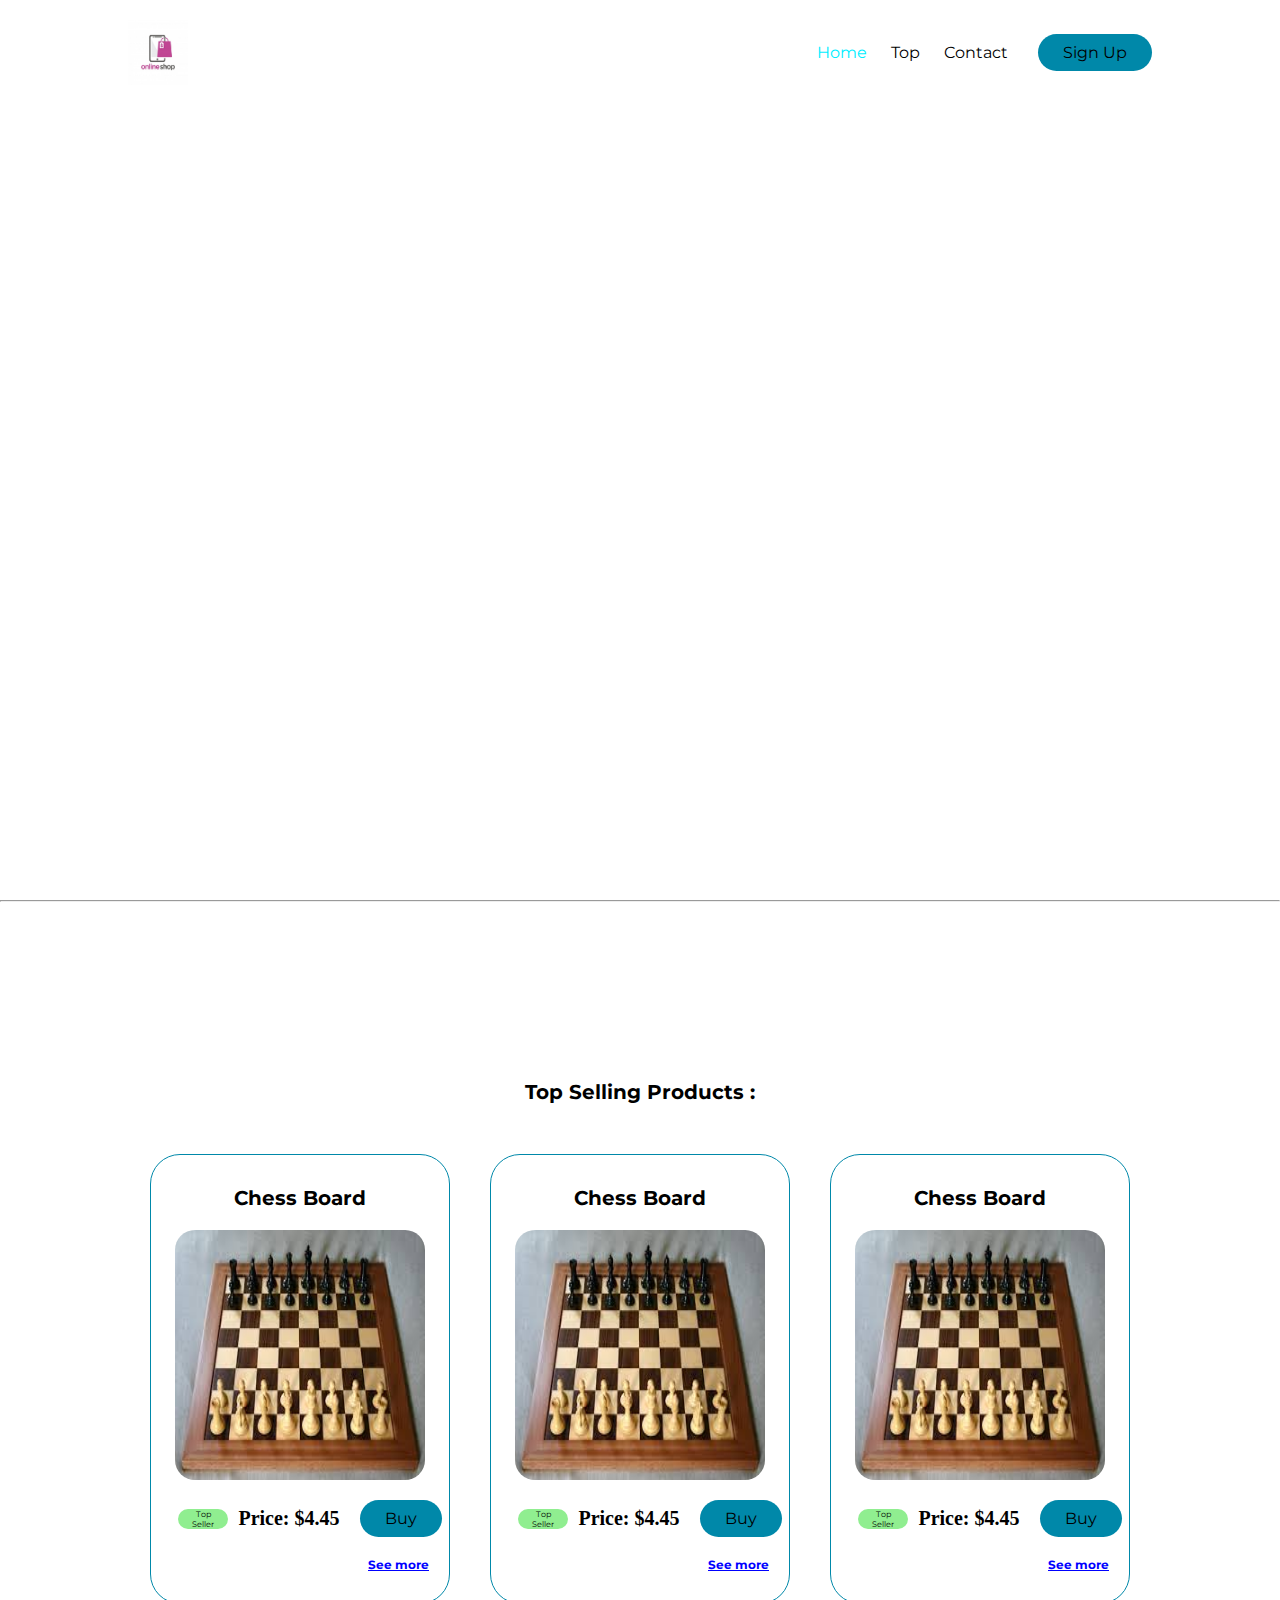
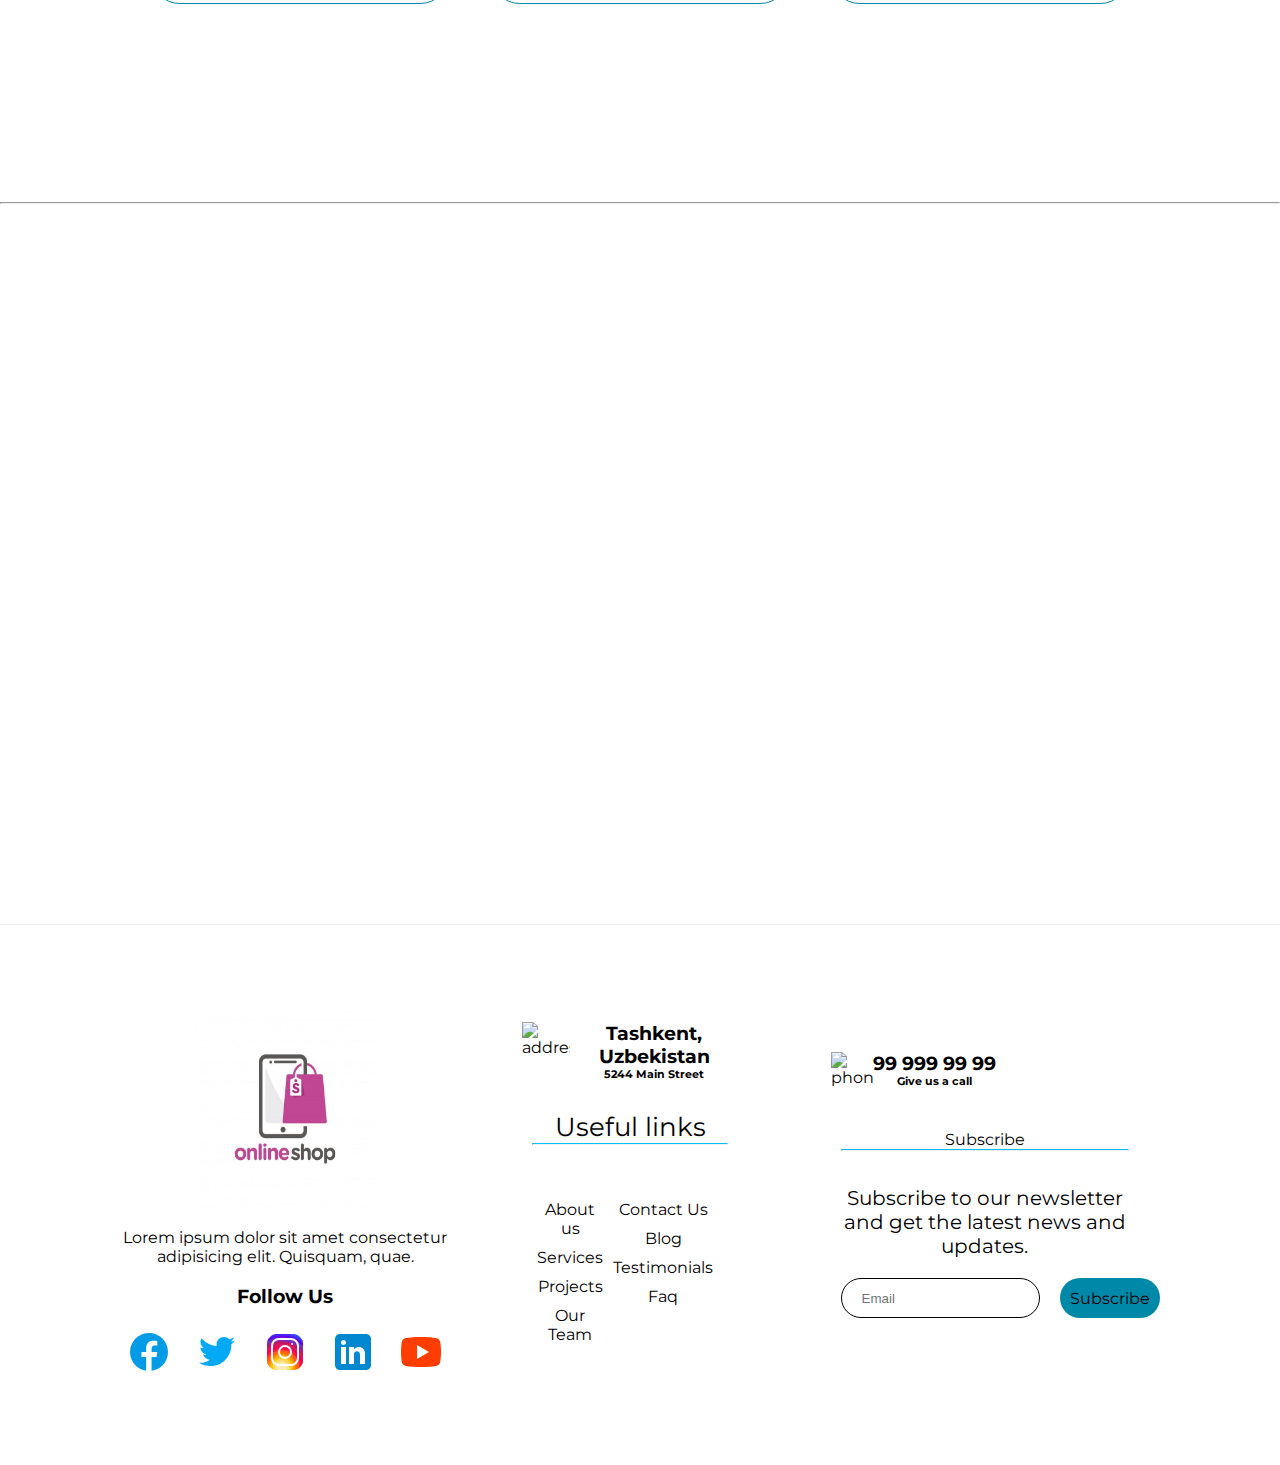
==== src/index.html @ dbb3efd8 "Removed the animation" ====
<!DOCTYPE html>
<html lang="en">
<head>
    <meta charset="UTF-8">
    <meta name="viewport" content="width=device-width, initial-scale=1.0">
    <title>Document</title>
    <link rel="stylesheet" href="styles.css">
    <script defer src="script.js"></script>
</head>
<body>
 <header>
     <img class="logo" src="Logo.png" alt="logo">
     <nav>
        <ul class="navLinks">
            <li><a class ="nav_link active" href="#home">Home</a></li>
            <li><a href="#top" class="nav_link">Top</a></li>
            <li><a href="#contact" class="nav_link">Contact</a></li>
        </ul>
     </nav>
         <a href="#" class="button"><button>Sign Up</button></a>

 </header>

 <section class="Home" id="home"></section>
 <hr>
 <section class="TopSeller" id="top">
     <div class="item1">
         <p>Top Selling Products :</p>
     </div>
     <div class="item2">
        <div class="ItemContainer">
            <p class="ItemName">Chess Board</p>

            <img src="chessboard.jpg" alt="">

            <div class="Description">
                <button class="TopSellerBadge">Top Seller</button>
                <p>Price: $4.45 </p>

                <button class="Buy">Buy</button>
            </div>

            <a href="#" class="SeeMore">See more</a>
        </div>
        <div class="ItemContainer">
         <p class="ItemName">Chess Board</p>

         <img src="chessboard.jpg" alt="">

         <div class="Description">
             <button class="TopSellerBadge">Top Seller</button>
             <p>Price: $4.45 </p>

             <button class="Buy">Buy</button>
         </div>

         <a href="#" class="SeeMore">See more</a>
     </div>
        <div class="ItemContainer">
         <p class="ItemName">Chess Board</p>

         <img src="chessboard.jpg" alt="">

         <div class="Description">
             <button class="TopSellerBadge">Top Seller</button>
             <p>Price: $4.45 </p>

             <button class="Buy">Buy</button>
         </div>

         <a href="#" class="SeeMore">See more</a>
     </div>
     </div>
 </section>
 <hr>
 <section id="contact">

 </section>

 <div class="popup" id="popup">
     <img src="tick.png" alt="tick">
     <h2>Thank you</h2>
     <p>Your details successfully submitted.</p>
     <button onclick="closePopup()">OK</button>
 </div>

<footer>
    <div class="footer_content1">
        <img class = "footer_logo" src="Logo.png" alt="logo">
        <br>
        <p>Lorem ipsum dolor sit amet consectetur adipisicing elit. Quisquam, quae.</p>
        <br>
        <h3>Follow Us</h3>
        <div class="social_media">
            <i class="facebookBtn"><svg xmlns="http://www.w3.org/2000/svg" x="0px" y="0px" width="48" height="48" viewBox="0 0 48 48">
                <path fill="#039be5" d="M24 5A19 19 0 1 0 24 43A19 19 0 1 0 24 5Z"></path><path fill="#fff" d="M26.572,29.036h4.917l0.772-4.995h-5.69v-2.73c0-2.075,0.678-3.915,2.619-3.915h3.119v-4.359c-0.548-0.074-1.707-0.236-3.897-0.236c-4.573,0-7.254,2.415-7.254,7.917v3.323h-4.701v4.995h4.701v13.729C22.089,42.905,23.032,43,24,43c0.875,0,1.729-0.08,2.572-0.194V29.036z"></path>
                 </svg>
            </i>
            <i class="twitterBtn">
                <svg xmlns="http://www.w3.org/2000/svg" x="0px" y="0px" width="48" height="48" viewBox="0 0 48 48">
                    <path fill="#03A9F4" d="M42,12.429c-1.323,0.586-2.746,0.977-4.247,1.162c1.526-0.906,2.7-2.351,3.251-4.058c-1.428,0.837-3.01,1.452-4.693,1.776C34.967,9.884,33.05,9,30.926,9c-4.08,0-7.387,3.278-7.387,7.32c0,0.572,0.067,1.129,0.193,1.67c-6.138-0.308-11.582-3.226-15.224-7.654c-0.64,1.082-1,2.349-1,3.686c0,2.541,1.301,4.778,3.285,6.096c-1.211-0.037-2.351-0.374-3.349-0.914c0,0.022,0,0.055,0,0.086c0,3.551,2.547,6.508,5.923,7.181c-0.617,0.169-1.269,0.263-1.941,0.263c-0.477,0-0.942-0.054-1.392-0.135c0.94,2.902,3.667,5.023,6.898,5.086c-2.528,1.96-5.712,3.134-9.174,3.134c-0.598,0-1.183-0.034-1.761-0.104C9.268,36.786,13.152,38,17.321,38c13.585,0,21.017-11.156,21.017-20.834c0-0.317-0.01-0.633-0.025-0.945C39.763,15.197,41.013,13.905,42,12.429"></path>
                </svg>
            </i>
            <i class="instagramBtn">
                <svg xmlns="http://www.w3.org/2000/svg" x="0px" y="0px" width="48" height="48" viewBox="0 0 48 48">
                    <path fill="#304ffe" d="M41.67,13.48c-0.4,0.26-0.97,0.5-1.21,0.77c-0.09,0.09-0.14,0.19-0.12,0.29v1.03l-0.3,1.01l-0.3,1l-0.33,1.1 l-0.68,2.25l-0.66,2.22l-0.5,1.67c0,0.26-0.01,0.52-0.03,0.77c-0.07,0.96-0.27,1.88-0.59,2.74c-0.19,0.53-0.42,1.04-0.7,1.52 c-0.1,0.19-0.22,0.38-0.34,0.56c-0.4,0.63-0.88,1.21-1.41,1.72c-0.41,0.41-0.86,0.79-1.35,1.11c0,0,0,0-0.01,0 c-0.08,0.07-0.17,0.13-0.27,0.18c-0.31,0.21-0.64,0.39-0.98,0.55c-0.23,0.12-0.46,0.22-0.7,0.31c-0.05,0.03-0.11,0.05-0.16,0.07 c-0.57,0.27-1.23,0.45-1.89,0.54c-0.04,0.01-0.07,0.01-0.11,0.02c-0.4,0.07-0.79,0.13-1.19,0.16c-0.18,0.02-0.37,0.03-0.55,0.03 l-0.71-0.04l-3.42-0.18c0-0.01-0.01,0-0.01,0l-1.72-0.09c-0.13,0-0.27,0-0.4-0.01c-0.54-0.02-1.06-0.08-1.58-0.19 c-0.01,0-0.01,0-0.01,0c-0.95-0.18-1.86-0.5-2.71-0.93c-0.47-0.24-0.93-0.51-1.36-0.82c-0.18-0.13-0.35-0.27-0.52-0.42 c-0.48-0.4-0.91-0.83-1.31-1.27c-0.06-0.06-0.11-0.12-0.16-0.18c-0.06-0.06-0.12-0.13-0.17-0.19c-0.38-0.48-0.7-0.97-0.96-1.49 c-0.24-0.46-0.43-0.95-0.58-1.49c-0.06-0.19-0.11-0.37-0.15-0.57c-0.01-0.01-0.02-0.03-0.02-0.05c-0.1-0.41-0.19-0.84-0.24-1.27 c-0.06-0.33-0.09-0.66-0.09-1c-0.02-0.13-0.02-0.27-0.02-0.4l1.91-2.95l1.87-2.88l0.85-1.31l0.77-1.18l0.26-0.41v-1.03 c0.02-0.23,0.03-0.47,0.02-0.69c-0.01-0.7-0.15-1.38-0.38-2.03c-0.22-0.69-0.53-1.34-0.85-1.94c-0.38-0.69-0.78-1.31-1.11-1.87 C14,7.4,13.66,6.73,13.75,6.26C14.47,6.09,15.23,6,16,6h16c4.18,0,7.78,2.6,9.27,6.26C41.43,12.65,41.57,13.06,41.67,13.48z"></path><path fill="#4928f4" d="M42,16v0.27l-1.38,0.8l-0.88,0.51l-0.97,0.56l-1.94,1.13l-1.9,1.1l-1.94,1.12l-0.77,0.45 c0,0.48-0.12,0.92-0.34,1.32c-0.31,0.58-0.83,1.06-1.49,1.47c-0.67,0.41-1.49,0.74-2.41,0.98c0,0,0-0.01-0.01,0 c-3.56,0.92-8.42,0.5-10.78-1.26c-0.66-0.49-1.12-1.09-1.32-1.78c-0.06-0.23-0.09-0.48-0.09-0.73v-7.19 c0.01-0.15-0.09-0.3-0.27-0.45c-0.54-0.43-1.81-0.84-3.23-1.25c-1.11-0.31-2.3-0.62-3.3-0.92c-0.79-0.24-1.46-0.48-1.86-0.71 c0.18-0.35,0.39-0.7,0.61-1.03c1.4-2.05,3.54-3.56,6.02-4.13C14.47,6.09,15.23,6,16,6h10.8c5.37,0.94,10.32,3.13,14.47,6.26 c0.16,0.39,0.3,0.8,0.4,1.22c0.18,0.66,0.29,1.34,0.32,2.05C42,15.68,42,15.84,42,16z"></path><path fill="#6200ea" d="M42,16v4.41l-0.22,0.68l-0.75,2.33l-0.78,2.4l-0.41,1.28l-0.38,1.19l-0.37,1.13l-0.36,1.12l-0.19,0.59 l-0.25,0.78c0,0.76-0.02,1.43-0.07,2c-0.01,0.06-0.02,0.12-0.02,0.18c-0.06,0.53-0.14,0.98-0.27,1.36 c-0.01,0.06-0.03,0.12-0.05,0.17c-0.26,0.72-0.65,1.18-1.23,1.48c-0.14,0.08-0.3,0.14-0.47,0.2c-0.53,0.18-1.2,0.27-2.02,0.32 c-0.6,0.04-1.29,0.05-2.07,0.05H31.4l-1.19-0.05L30,37.61l-2.17-0.09l-2.2-0.09l-7.25-0.3l-1.88-0.08h-0.26 c-0.78-0.01-1.45-0.06-2.03-0.14c-0.84-0.13-1.49-0.35-1.98-0.68c-0.7-0.45-1.11-1.11-1.35-2.03c-0.06-0.22-0.11-0.45-0.14-0.7 c-0.1-0.58-0.15-1.25-0.18-2c0-0.15,0-0.3-0.01-0.46c-0.01-0.01,0-0.01,0-0.01v-0.58c-0.01-0.29-0.01-0.59-0.01-0.9l0.05-1.61 l0.03-1.15l0.04-1.34v-0.19l0.07-2.46l0.07-2.46l0.07-2.31l0.06-2.27l0.02-0.6c0-0.31-1.05-0.49-2.22-0.64 c-0.93-0.12-1.95-0.23-2.56-0.37c0.05-0.23,0.1-0.46,0.16-0.68c0.18-0.72,0.45-1.4,0.79-2.05c0.18-0.35,0.39-0.7,0.61-1.03 c2.16-0.95,4.41-1.69,6.76-2.17c2.06-0.43,4.21-0.66,6.43-0.66c7.36,0,14.16,2.49,19.54,6.69c0.52,0.4,1.03,0.83,1.53,1.28 C42,15.68,42,15.84,42,16z"></path><path fill="#673ab7" d="M42,18.37v4.54l-0.55,1.06l-1.05,2.05l-0.56,1.08l-0.51,0.99l-0.22,0.43c0,0.31,0,0.61-0.02,0.9 c0,0.43-0.02,0.84-0.05,1.22c-0.04,0.45-0.1,0.86-0.16,1.24c-0.15,0.79-0.36,1.47-0.66,2.03c-0.04,0.07-0.08,0.14-0.12,0.2 c-0.11,0.18-0.24,0.35-0.38,0.51c-0.18,0.22-0.38,0.41-0.61,0.57c-0.34,0.26-0.74,0.47-1.2,0.63c-0.57,0.21-1.23,0.35-2.01,0.43 c-0.51,0.05-1.07,0.08-1.68,0.08l-0.42,0.02l-2.08,0.12h-0.01L27.5,36.6l-2.25,0.13l-3.1,0.18l-3.77,0.22l-0.55,0.03 c-0.51,0-0.99-0.03-1.45-0.09c-0.05-0.01-0.09-0.02-0.14-0.02c-0.68-0.11-1.3-0.29-1.86-0.54c-0.68-0.3-1.27-0.7-1.77-1.18 c-0.44-0.43-0.82-0.92-1.13-1.47c-0.07-0.13-0.14-0.25-0.2-0.39c-0.3-0.59-0.54-1.25-0.72-1.97c-0.03-0.12-0.06-0.25-0.08-0.38 c-0.06-0.23-0.11-0.47-0.14-0.72c-0.11-0.64-0.17-1.32-0.2-2.03v-0.01c-0.01-0.29-0.02-0.57-0.02-0.87l-0.49-1.17l-0.07-0.18 L9.5,25.99L8.75,24.2l-0.12-0.29l-0.72-1.73l-0.8-1.93c0,0,0,0-0.01,0L6.29,18.3L6,17.59V16c0-0.63,0.06-1.25,0.17-1.85 c0.05-0.23,0.1-0.46,0.16-0.68c0.85-0.49,1.74-0.94,2.65-1.34c2.08-0.93,4.31-1.62,6.62-2.04c1.72-0.31,3.51-0.48,5.32-0.48 c7.31,0,13.94,2.65,19.12,6.97c0.2,0.16,0.39,0.32,0.58,0.49C41.09,17.48,41.55,17.91,42,18.37z"></path><path fill="#8e24aa" d="M42,21.35v5.14l-0.57,1.19l-1.08,2.25l-0.01,0.03c0,0.43-0.02,0.82-0.05,1.17c-0.1,1.15-0.38,1.88-0.84,2.33 c-0.33,0.34-0.74,0.53-1.25,0.63c-0.03,0.01-0.07,0.01-0.1,0.02c-0.16,0.03-0.33,0.05-0.51,0.05c-0.62,0.06-1.35,0.02-2.19-0.04 c-0.09,0-0.19-0.01-0.29-0.02c-0.61-0.04-1.26-0.08-1.98-0.11c-0.39-0.01-0.8-0.02-1.22-0.02h-0.02l-1.01,0.08h-0.01l-2.27,0.16 l-2.59,0.2l-0.38,0.03l-3.03,0.22l-1.57,0.12l-1.55,0.11c-0.27,0-0.53,0-0.79-0.01c0,0-0.01-0.01-0.01,0 c-1.13-0.02-2.14-0.09-3.04-0.26c-0.83-0.14-1.56-0.36-2.18-0.69c-0.64-0.31-1.17-0.75-1.6-1.31c-0.41-0.55-0.71-1.24-0.9-2.07 c0-0.01,0-0.01,0-0.01c-0.14-0.67-0.22-1.45-0.22-2.33l-0.15-0.27L9.7,26.35l-0.13-0.22L9.5,25.99l-0.93-1.65l-0.46-0.83 l-0.58-1.03l-1-1.79L6,19.75v-3.68c0.88-0.58,1.79-1.09,2.73-1.55c1.14-0.58,2.32-1.07,3.55-1.47c1.34-0.44,2.74-0.79,4.17-1.02 c1.45-0.24,2.94-0.36,4.47-0.36c6.8,0,13.04,2.43,17.85,6.47c0.22,0.17,0.43,0.36,0.64,0.54c0.84,0.75,1.64,1.56,2.37,2.41 C41.86,21.18,41.94,21.26,42,21.35z"></path><path fill="#c2185b" d="M42,24.71v7.23c-0.24-0.14-0.57-0.31-0.98-0.49c-0.22-0.11-0.47-0.22-0.73-0.32 c-0.38-0.17-0.79-0.33-1.25-0.49c-0.1-0.04-0.2-0.07-0.31-0.1c-0.18-0.07-0.37-0.13-0.56-0.19c-0.59-0.18-1.24-0.35-1.92-0.5 c-0.26-0.05-0.53-0.1-0.8-0.14c-0.87-0.15-1.8-0.24-2.77-0.25c-0.08-0.01-0.17-0.01-0.25-0.01l-2.57,0.02l-3.5,0.02h-0.01 l-7.49,0.06c-2.38,0-3.84,0.57-4.72,0.8c0,0-0.01,0-0.01,0.01c-0.93,0.24-1.22,0.09-1.3-1.54c-0.02-0.45-0.03-1.03-0.03-1.74 l-0.56-0.43l-0.98-0.74l-0.6-0.46l-0.12-0.09L8.88,24.1l-0.25-0.19l-0.52-0.4l-0.96-0.72L6,21.91v-3.4 c0.1-0.08,0.19-0.15,0.29-0.21c1.45-1,3-1.85,4.64-2.54c1.46-0.62,3-1.11,4.58-1.46c0.43-0.09,0.87-0.18,1.32-0.24 c1.33-0.23,2.7-0.34,4.09-0.34c6.01,0,11.53,2.09,15.91,5.55c0.66,0.52,1.3,1.07,1.9,1.66c0.82,0.78,1.59,1.61,2.3,2.49 c0.14,0.18,0.28,0.36,0.42,0.55C41.64,24.21,41.82,24.46,42,24.71z"></path><path fill="#d81b60" d="M42,28.72V32c0,0.65-0.06,1.29-0.18,1.91c-0.18,0.92-0.49,1.8-0.91,2.62c-0.22,0.05-0.47,0.05-0.75,0.01 c-0.63-0.11-1.37-0.44-2.17-0.87c-0.04-0.01-0.08-0.03-0.11-0.05c-0.25-0.13-0.51-0.27-0.77-0.43c-0.53-0.29-1.09-0.61-1.65-0.91 c-0.12-0.06-0.24-0.12-0.35-0.18c-0.64-0.33-1.3-0.63-1.96-0.86c0,0,0,0-0.01,0c-0.14-0.05-0.29-0.1-0.44-0.14 c-0.57-0.16-1.15-0.26-1.71-0.26l-1.1-0.32l-4.87-1.41c0,0,0,0-0.01,0l-2.99-0.87h-0.01l-1.3-0.38c-3.76,0-6.07,1.6-7.19,0.99 c-0.44-0.23-0.7-0.81-0.79-1.95c-0.03-0.32-0.04-0.68-0.04-1.1l-1.17-0.57l-0.05-0.02h-0.01l-0.84-0.42L9.7,26.35l-0.07-0.03 l-0.17-0.09L7.5,25.28L6,24.55v-3.43c0.17-0.15,0.35-0.29,0.53-0.43c0.19-0.15,0.38-0.29,0.57-0.44c0.01,0,0.01,0,0.01,0 c1.18-0.85,2.43-1.6,3.76-2.22c1.55-0.74,3.2-1.31,4.91-1.68c0.25-0.06,0.51-0.12,0.77-0.16c1.42-0.27,2.88-0.41,4.37-0.41 c5.27,0,10.11,1.71,14.01,4.59c1.13,0.84,2.18,1.77,3.14,2.78c0.79,0.83,1.52,1.73,2.18,2.67c0.05,0.07,0.1,0.14,0.15,0.2 c0.37,0.54,0.71,1.09,1.03,1.66C41.64,28.02,41.82,28.37,42,28.72z"></path><path fill="#f50057" d="M41.82,33.91c-0.18,0.92-0.49,1.8-0.91,2.62c-0.19,0.37-0.4,0.72-0.63,1.06c-0.14,0.21-0.29,0.41-0.44,0.6 c-0.36-0.14-0.89-0.34-1.54-0.56c0,0,0,0,0-0.01c-0.49-0.17-1.05-0.35-1.65-0.52c-0.17-0.05-0.34-0.1-0.52-0.15 c-0.71-0.19-1.45-0.36-2.17-0.46c-0.6-0.1-1.19-0.16-1.74-0.16l-0.46-0.13h-0.01l-2.42-0.7l-1.49-0.43l-1.66-0.48h-0.01l-0.54-0.15 l-6.53-1.88l-1.88-0.54l-1.4-0.33l-2.28-0.54l-0.28-0.07c0,0,0,0-0.01,0l-2.29-0.53c0-0.01,0-0.01,0-0.01l-0.41-0.09l-0.21-0.05 l-1.67-0.39l-0.19-0.05l-1.42-1.17L6,27.9v-4.08c0.37-0.36,0.75-0.7,1.15-1.03c0.12-0.11,0.25-0.21,0.38-0.31 c0.12-0.1,0.25-0.2,0.38-0.3c0.91-0.69,1.87-1.31,2.89-1.84c1.3-0.7,2.68-1.26,4.13-1.66c0.28-0.09,0.56-0.17,0.85-0.23 c1.64-0.41,3.36-0.62,5.14-0.62c4.47,0,8.63,1.35,12.07,3.66c1.71,1.15,3.25,2.53,4.55,4.1c0.66,0.79,1.26,1.62,1.79,2.5 c0.05,0.07,0.09,0.13,0.13,0.2c0.32,0.53,0.62,1.08,0.89,1.64c0.25,0.5,0.47,1,0.67,1.52C41.34,32.25,41.6,33.07,41.82,33.91z"></path><path fill="#ff1744" d="M40.28,37.59c-0.14,0.21-0.29,0.41-0.44,0.6c-0.44,0.55-0.92,1.05-1.46,1.49c-0.47,0.39-0.97,0.74-1.5,1.04 c-0.2-0.05-0.4-0.11-0.61-0.19c-0.66-0.23-1.35-0.61-1.99-1.01c-0.96-0.61-1.79-1.27-2.16-1.57c-0.14-0.12-0.21-0.18-0.21-0.18 l-1.7-0.15L30,37.6l-2.2-0.19l-2.28-0.2l-3.37-0.3l-5.34-0.47l-0.02-0.01l-1.88-0.91l-1.9-0.92l-1.53-0.74l-0.33-0.16l-0.41-0.2 l-1.42-0.69L7.43,31.9l-0.59-0.29L6,31.35v-4.47c0.47-0.56,0.97-1.09,1.5-1.6c0.34-0.32,0.7-0.64,1.07-0.94 c0.06-0.05,0.12-0.1,0.18-0.14c0.04-0.05,0.09-0.08,0.13-0.1c0.59-0.48,1.21-0.91,1.85-1.3c0.74-0.47,1.52-0.89,2.33-1.24 c0.87-0.39,1.78-0.72,2.72-0.97c1.63-0.46,3.36-0.7,5.14-0.7c4.08,0,7.85,1.24,10.96,3.37c1.99,1.36,3.71,3.08,5.07,5.07 c0.45,0.64,0.85,1.32,1.22,2.02c0.13,0.26,0.26,0.52,0.37,0.78c0.12,0.25,0.23,0.5,0.34,0.75c0.21,0.52,0.4,1.04,0.57,1.58 c0.32,1,0.56,2.02,0.71,3.08C40.21,36.89,40.25,37.24,40.28,37.59z"></path><path fill="#ff5722" d="M38.39,39.42c0,0.08,0,0.17-0.01,0.26c-0.47,0.39-0.97,0.74-1.5,1.04c-0.22,0.12-0.44,0.24-0.67,0.34 c-0.23,0.11-0.46,0.21-0.7,0.3c-0.34-0.18-0.8-0.4-1.29-0.61c-0.69-0.31-1.44-0.59-2.02-0.68c-0.14-0.03-0.27-0.04-0.39-0.04 l-1.64-0.21h-0.02l-2.04-0.27l-2.06-0.27l-0.96-0.12l-7.56-0.98c-0.49,0-1.01-0.03-1.55-0.1c-0.66-0.06-1.35-0.16-2.04-0.3 c-0.68-0.12-1.37-0.28-2.03-0.45c-0.69-0.16-1.37-0.35-2-0.53c-0.73-0.22-1.41-0.43-1.98-0.62c-0.47-0.15-0.87-0.29-1.18-0.4 c-0.18-0.43-0.33-0.88-0.44-1.34C6.1,33.66,6,32.84,6,32v-1.67c0.32-0.53,0.67-1.05,1.06-1.54c0.71-0.94,1.52-1.8,2.4-2.56 c0.03-0.04,0.07-0.07,0.1-0.09l0.01-0.01c0.31-0.28,0.63-0.53,0.97-0.77c0.04-0.04,0.08-0.07,0.12-0.1 c0.16-0.12,0.33-0.24,0.51-0.35c1.43-0.97,3.01-1.73,4.7-2.24c1.6-0.48,3.29-0.73,5.05-0.73c3.49,0,6.75,1.03,9.47,2.79 c2.01,1.29,3.74,2.99,5.06,4.98c0.16,0.23,0.31,0.46,0.46,0.7c0.69,1.17,1.26,2.43,1.68,3.75c0.05,0.15,0.09,0.3,0.13,0.46 c0.08,0.27,0.15,0.55,0.21,0.83c0.02,0.07,0.04,0.14,0.06,0.22c0.14,0.63,0.24,1.29,0.31,1.95c0,0.01,0,0.01,0,0.01 C38.36,38.22,38.39,38.82,38.39,39.42z"></path><path fill="#ff6f00" d="M36.33,39.42c0,0.35-0.02,0.73-0.06,1.11c-0.02,0.18-0.04,0.36-0.06,0.53c-0.23,0.11-0.46,0.21-0.7,0.3 c-0.45,0.17-0.91,0.31-1.38,0.41c-0.32,0.07-0.65,0.13-0.98,0.16h-0.01c-0.31-0.19-0.67-0.42-1.04-0.68 c-0.67-0.47-1.37-1-1.93-1.43c-0.01-0.01-0.01-0.01-0.02-0.02c-0.59-0.45-1.01-0.79-1.01-0.79l-1.06,0.04l-2.04,0.07l-0.95,0.04 l-3.82,0.14l-3.23,0.12c-0.21,0.01-0.46,0.01-0.77,0h-0.01c-0.42-0.01-0.92-0.04-1.47-0.09c-0.64-0.05-1.34-0.11-2.05-0.18 c-0.69-0.08-1.39-0.16-2.06-0.24c-0.74-0.08-1.44-0.17-2.04-0.25c-0.47-0.06-0.88-0.11-1.21-0.15c-0.28-0.32-0.53-0.65-0.77-1.01 c-0.36-0.54-0.67-1.11-0.91-1.72c-0.18-0.43-0.33-0.88-0.44-1.34c0.29-0.89,0.67-1.73,1.12-2.54c0.36-0.66,0.78-1.29,1.24-1.89 c0.45-0.59,0.94-1.14,1.47-1.64v-0.01c0.15-0.15,0.3-0.29,0.45-0.42c0.28-0.26,0.57-0.5,0.87-0.73h0.01 c0.01-0.02,0.02-0.02,0.03-0.03c0.24-0.19,0.49-0.36,0.74-0.53c1.48-1.01,3.15-1.76,4.95-2.2c1.19-0.29,2.44-0.45,3.73-0.45 c2.54,0,4.94,0.61,7.05,1.71h0.01c1.81,0.93,3.41,2.21,4.7,3.75c0.71,0.82,1.32,1.72,1.82,2.67c0.35,0.64,0.65,1.31,0.9,1.99 c0.02,0.06,0.04,0.11,0.06,0.16c0.17,0.5,0.32,1.02,0.45,1.54c0.09,0.37,0.16,0.75,0.22,1.13c0.02,0.12,0.04,0.23,0.05,0.35 C36.28,37.99,36.33,38.7,36.33,39.42z"></path><path fill="#ff9800" d="M34.28,39.42v0.1c0,0.34-0.03,0.77-0.06,1.23c-0.03,0.34-0.06,0.69-0.09,1.02c-0.32,0.07-0.65,0.13-0.98,0.16 h-0.01C32.76,41.98,32.39,42,32,42h-1.75l-0.38-0.11l-1.97-0.6l-2-0.6l-4.63-1.39l-2-0.6c0,0-0.83,0.33-2,0.72h-0.01 c-0.45,0.15-0.94,0.31-1.46,0.47c-0.65,0.19-1.34,0.38-2.02,0.53c-0.7,0.16-1.39,0.28-2.01,0.33c-0.19,0.02-0.38,0.03-0.55,0.03 c-0.56-0.31-1.1-0.68-1.59-1.09c-0.43-0.36-0.83-0.75-1.2-1.18c-0.28-0.32-0.53-0.65-0.77-1.01c0.07-0.45,0.15-0.89,0.27-1.32 c0.3-1.19,0.77-2.33,1.39-3.37c0.34-0.59,0.72-1.16,1.16-1.69c0.01-0.03,0.04-0.06,0.07-0.08c-0.01-0.01,0-0.01,0-0.01 c0.13-0.17,0.27-0.33,0.41-0.48c0-0.01,0-0.01,0-0.01c0.41-0.44,0.83-0.86,1.29-1.25c0.16-0.13,0.31-0.26,0.48-0.39 c0.03-0.03,0.06-0.05,0.1-0.08c2.25-1.72,5.06-2.76,8.09-2.76c3.44,0,6.57,1.29,8.94,3.41c1.14,1.03,2.11,2.26,2.84,3.63 c0.06,0.1,0.12,0.21,0.17,0.32c0.09,0.18,0.18,0.37,0.26,0.57c0.33,0.72,0.59,1.48,0.77,2.26c0.02,0.08,0.04,0.16,0.06,0.24 c0.08,0.37,0.15,0.75,0.2,1.13C34.24,38.21,34.28,38.81,34.28,39.42z"></path><path fill="#ffc107" d="M32.22,39.42c0,0.2-0.01,0.42-0.02,0.65c-0.02,0.37-0.05,0.77-0.1,1.18c-0.02,0.25-0.06,0.5-0.1,0.75h-5.48 l-1.06-0.17l-4.14-0.66l-0.59-0.09l-1.35-0.22c-0.59,0-1.87,0.26-3.22,0.51c-0.71,0.13-1.43,0.27-2.08,0.36 c-0.08,0.01-0.16,0.02-0.23,0.03h-0.01c-0.7-0.15-1.38-0.38-2.02-0.68c-0.2-0.09-0.4-0.19-0.6-0.3c-0.56-0.31-1.1-0.68-1.59-1.09 c-0.01-0.12-0.02-0.22-0.02-0.27c0-0.26,0.01-0.51,0.03-0.76c0.04-0.64,0.13-1.26,0.27-1.86c0.22-0.91,0.54-1.79,0.97-2.6 c0.08-0.17,0.17-0.34,0.27-0.5c0.04-0.08,0.09-0.15,0.13-0.23c0.18-0.29,0.38-0.57,0.58-0.85c0.42-0.55,0.89-1.07,1.39-1.54 c0.01,0,0.01,0,0.01,0c0.04-0.04,0.08-0.08,0.12-0.11c0.05-0.04,0.09-0.09,0.14-0.12c0.2-0.18,0.4-0.34,0.61-0.49 c0-0.01,0.01-0.01,0.01-0.01c1.89-1.41,4.23-2.24,6.78-2.24c1.98,0,3.82,0.5,5.43,1.38h0.01c1.38,0.76,2.58,1.79,3.53,3.03 c0.37,0.48,0.7,0.99,0.98,1.53h0.01c0.05,0.1,0.1,0.2,0.15,0.3c0.3,0.59,0.54,1.21,0.72,1.85h0.01c0.01,0.05,0.03,0.1,0.04,0.15 c0.12,0.43,0.22,0.87,0.29,1.32c0.01,0.09,0.02,0.19,0.03,0.28C32.19,38.43,32.22,38.92,32.22,39.42z"></path><path fill="#ffd54f" d="M30.17,39.31c0,0.16,0,0.33-0.02,0.49v0.01c0,0.01,0,0.01,0,0.01c-0.02,0.72-0.12,1.43-0.28,2.07 c0,0.04-0.01,0.07-0.03,0.11h-4.67l-3.85-0.83l-0.51-0.11l-0.08,0.02l-4.27,0.88L16.27,42H16c-0.64,0-1.27-0.06-1.88-0.18 c-0.09-0.02-0.18-0.04-0.27-0.06h-0.01c-0.7-0.15-1.38-0.38-2.02-0.68c-0.02-0.11-0.04-0.22-0.05-0.33 c-0.07-0.43-0.1-0.88-0.1-1.33c0-0.17,0-0.34,0.01-0.51c0.03-0.54,0.11-1.07,0.23-1.58c0.08-0.38,0.19-0.75,0.32-1.1 c0.11-0.31,0.24-0.61,0.38-0.9c0.12-0.25,0.26-0.49,0.4-0.73c0.14-0.23,0.29-0.45,0.45-0.67c0.4-0.55,0.87-1.06,1.39-1.51 c0.3-0.26,0.63-0.51,0.97-0.73c1.46-0.96,3.21-1.52,5.1-1.52c0.37,0,0.73,0.02,1.08,0.07h0.02c1.07,0.12,2.07,0.42,2.99,0.87 c0.01,0,0.01,0,0.01,0c1.45,0.71,2.68,1.78,3.58,3.1c0.15,0.22,0.3,0.46,0.43,0.7c0.11,0.19,0.21,0.39,0.3,0.59 c0.14,0.31,0.27,0.64,0.38,0.97h0.01c0.11,0.37,0.21,0.74,0.28,1.13v0.01C30.11,38.16,30.17,38.73,30.17,39.31z"></path><path fill="#ffe082" d="M28.11,39.52v0.03c0,0.59-0.07,1.17-0.21,1.74c-0.05,0.24-0.12,0.48-0.21,0.71h-4.48l-2.29-0.63L18.63,42H16 c-0.64,0-1.27-0.06-1.88-0.18c-0.02-0.03-0.03-0.06-0.04-0.09c-0.14-0.43-0.25-0.86-0.3-1.31c-0.04-0.29-0.06-0.59-0.06-0.9 c0-0.12,0-0.25,0.02-0.37c0.01-0.47,0.08-0.93,0.2-1.37c0.06-0.3,0.15-0.59,0.27-0.87c0.04-0.14,0.1-0.27,0.17-0.4 c0.15-0.34,0.33-0.67,0.53-0.99c0.22-0.32,0.46-0.62,0.73-0.9c0.32-0.36,0.68-0.69,1.09-0.96c0.7-0.51,1.5-0.89,2.37-1.1 c0.58-0.16,1.19-0.24,1.82-0.24c2,0,3.79,0.8,5.09,2.09c0.05,0.05,0.11,0.11,0.16,0.18h0.01c0.14,0.15,0.27,0.3,0.4,0.47 c0.37,0.47,0.68,0.98,0.92,1.54c0.12,0.26,0.22,0.53,0.3,0.81c0.01,0.04,0.02,0.07,0.03,0.11c0.14,0.49,0.23,1,0.25,1.53 C28.1,39.2,28.11,39.36,28.11,39.52z"></path><path fill="#ffecb3" d="M26.06,39.52c0,0.41-0.05,0.8-0.16,1.17c-0.1,0.4-0.25,0.78-0.44,1.14c-0.03,0.06-0.1,0.17-0.1,0.17h-8.88 c-0.01-0.01-0.02-0.03-0.02-0.04c-0.12-0.19-0.22-0.38-0.3-0.59c-0.2-0.46-0.32-0.96-0.36-1.48c-0.02-0.12-0.02-0.25-0.02-0.37 c0-0.06,0-0.13,0.01-0.19c0.01-0.44,0.07-0.86,0.19-1.25c0.1-0.36,0.23-0.69,0.4-1.01c0,0,0.01-0.01,0.01-0.02 c0.12-0.21,0.25-0.42,0.4-0.62c0.49-0.66,1.14-1.2,1.89-1.55c0.01,0,0.01,0,0.01,0c0.24-0.12,0.49-0.22,0.75-0.29c0,0,0,0,0.01,0 c0.46-0.14,0.96-0.21,1.47-0.21c0.59,0,1.16,0.09,1.68,0.28c0.19,0.05,0.37,0.13,0.55,0.22c0,0,0,0,0.01,0 c0.86,0.41,1.59,1.05,2.09,1.85c0.1,0.15,0.19,0.31,0.27,0.48c0.04,0.07,0.08,0.15,0.11,0.22c0.23,0.52,0.37,1.09,0.41,1.69 c0.01,0.05,0.01,0.1,0.01,0.16C26.06,39.36,26.06,39.44,26.06,39.52z"></path><g><path fill="none" stroke="#fff" stroke-linecap="round" stroke-linejoin="round" stroke-miterlimit="10" stroke-width="2" d="M30,11H18c-3.9,0-7,3.1-7,7v12c0,3.9,3.1,7,7,7h12c3.9,0,7-3.1,7-7V18C37,14.1,33.9,11,30,11z"></path><circle cx="31" cy="16" r="1" fill="#fff"></circle></g><g><circle cx="24" cy="24" r="6" fill="none" stroke="#fff" stroke-linecap="round" stroke-linejoin="round" stroke-miterlimit="10" stroke-width="2"></circle></g>
                </svg>
            </i>
            <i class="LinkesinBtn">
                <svg xmlns="http://www.w3.org/2000/svg" x="0px" y="0px" width="48" height="48" viewBox="0 0 48 48">
                    <path fill="#0288D1" d="M42,37c0,2.762-2.238,5-5,5H11c-2.761,0-5-2.238-5-5V11c0-2.762,2.239-5,5-5h26c2.762,0,5,2.238,5,5V37z"></path><path fill="#FFF" d="M12 19H17V36H12zM14.485 17h-.028C12.965 17 12 15.888 12 14.499 12 13.08 12.995 12 14.514 12c1.521 0 2.458 1.08 2.486 2.499C17 15.887 16.035 17 14.485 17zM36 36h-5v-9.099c0-2.198-1.225-3.698-3.192-3.698-1.501 0-2.313 1.012-2.707 1.99C24.957 25.543 25 26.511 25 27v9h-5V19h5v2.616C25.721 20.5 26.85 19 29.738 19c3.578 0 6.261 2.25 6.261 7.274L36 36 36 36z"></path>
                </svg>
            </i>
            <i class="youtubeBtn">
                <svg xmlns="http://www.w3.org/2000/svg" x="0px" y="0px" width="48" height="48" viewBox="0 0 48 48">
                    <path fill="#FF3D00" d="M43.2,33.9c-0.4,2.1-2.1,3.7-4.2,4c-3.3,0.5-8.8,1.1-15,1.1c-6.1,0-11.6-0.6-15-1.1c-2.1-0.3-3.8-1.9-4.2-4C4.4,31.6,4,28.2,4,24c0-4.2,0.4-7.6,0.8-9.9c0.4-2.1,2.1-3.7,4.2-4C12.3,9.6,17.8,9,24,9c6.2,0,11.6,0.6,15,1.1c2.1,0.3,3.8,1.9,4.2,4c0.4,2.3,0.9,5.7,0.9,9.9C44,28.2,43.6,31.6,43.2,33.9z"></path><path fill="#FFF" d="M20 31L20 17 32 24z"></path>
                </svg>
            </i>
        </div>
    </div>
    <div class="footer_content2">
        <div class="footer_content2_location">
            <img width="48" height="48" src="https://img.icons8.com/stickers-duotone/48/address.png" alt="address"/>
            <div>
                <h3>Tashkent, Uzbekistan</h3>
                <h6>5244   Main Street</h6>
            </div>
        </div>
        <div class="UsefulLink">
            <a class="link">Useful links</a>
            <hr class="line">
        </div>
        <div class="nav_div">
            <nav class="Nav">
                <ul>
                    <li><a href="">About us</a></li>
                    <li><a href="">Services</a></li>
                    <li><a href="">Projects</a></li>
                    <li><a href="">Our Team</a></li>
                </ul>
            </nav>
            <nav class="Nav">
                <ul>
                    <li><a href="">Contact Us</a></li>
                    <li><a href="">Blog</a></li>
                    <li><a href="">Testimonials</a></li>
                    <li><a href="">Faq</a></li>
                </ul>
            </nav>
        </div>
    </div>
    <div class="footer_content3">
        <div class="footer_content2_location footer_content3_location">
            <img width="42" height="42" src="https://img.icons8.com/windows/42/phone.png" alt="phone"/>
            <div>
                <h3>99 999 99 99 </h3>
                <h6>Give us a call</h6>
            </div>
        </div>
        <div class="Subscribe">
            <a>Subscribe</a>
            <hr class="line">
        </div>
        <div class="button">
            <div>
                <p>
                    Subscribe to our newsletter and get the latest news and updates.
                </p>
                <div class="input">
                <input class="inputField" type="email" placeholder="Email">
                <button class="btn" onclick="openPopup()">
                    Subscribe
                </button>
                </div>
            </div>

        </div>
    </div>

</footer>
</body>
</html>
---- src/styles.css ----
@import url('https://fonts.googleapis.com/css2?family=Montserrat:ital,wght@1,500&display=swap');

*{
    box-sizing: border-box;
    margin: 0;
    padding: 0;
    background-color: white;
    scroll-behavior: smooth;
}
li,a,button{
    font-family: 'Montserrat', sans-serif;
    font-size: 16px;
    color: black;
    text-decoration: none;
}

header{
    position: fixed;
    top: 0;
    left: 0;
    width: 100%;
    z-index: 100;
    display: flex;
    justify-content : flex-end;
    align-items: center;
    padding: 20px 10%;
}

.logo{
    cursor: pointer;
    margin-right: auto;
    height: 65px;
    width:60px;
}

.navLinks{
   list-style: none;
}

.navLinks li {
    display: inline-block;
    padding: 0px 10px;
}

.navLinks li a {
    transition: all 0.3s ease 0s;
}

.navLinks li a:hover {
    color: #0088a9;
}

nav a.active{
    color: #0ef;
}

button{
    margin-left: 20px;
    padding: 9px 25px;
    background-color: rgba(0, 136, 169, 1);
    border: none;
    border-radius: 50px;
    cursor: pointer;
    transition: all 0.3s ease 0s;
}

button:hover{
    background-color: rgba(0, 136, 169, 0.8);
}

/* Sections styling */
section{
    min-height: 80vh;
    font-size: 100px;
    color: #fff;
    font-weight: 700;
}

.Home{
    min-height: 100vh;
}
.TopSeller{
    padding: 0;
    height: 100vh;
    width: 100%;
    display: flex;
    align-items: center;
    justify-content: center;
    flex-direction: column;
}
.item1{
    margin-bottom: 30px;
    color: black;
    font-size: 20px ;
    font-family: 'Montserrat', sans-serif;
    text-align: center;
}
.item2{
    display: flex;
    flex-direction: row;
    justify-content: center;
    align-items: center;

}
@media (max-width: 800px) {
    .item2 {
        flex-direction: column;
    }
}
h4{
    color: black;
}
.ItemContainer{
    border: 1px solid #0088a9;
    border-radius: 30px;
    display: flex;
    flex-direction: column;
    justify-content: center;
    align-items: center;
    height: 450px;
    width: 300px;
    margin: 20px;
}
.ItemContainer img{
    height: 250px;
    width: 250px;
    border-radius: 20px;
}
.Buy{
    margin-left: 20px;
}
.Description{
    max-width: 480px;
    display: flex;
    justify-content: center;
    align-items: center;
    flex-direction: row;
    margin-top: 20px;
}
.Description p{
    margin-left: 10px;
    font-size: 20px;
    color: black;
}
.TopSellerBadge{
    background-color: lightgreen;
    width: 50px;
    padding:0 8px;
    border-radius: 50px;
    font-size: 8px;
    color: black;
}
.TopSellerBadge:hover{
    background-color: forestgreen;
    cursor: pointer;
}
.ItemName{
    margin-bottom: 20px;
    font-size: 20px;
    color: black;
    text-align: center;
    font-family: 'Montserrat', sans-serif;
}

.ItemContainer h1{
    margin-top: 20px;
}
.SeeMore {
    text-decoration: underline;
    text-underline: #0088a9;
    margin-left:auto;
    margin-top: 20px;
    margin-right:20px;
    font-size: 12px;
    color: blue;
}


/*Footer style beginning*/
footer {
    display: flex;
    justify-content: center;
    align-items: center;
    min-height: 300px;
    color: black;
    text-align: center;
    padding: 40px 10%;
    border-top: 1px solid #edf0f1;
    font-family: 'Montserrat', sans-serif;
}
.footer_content1{
    display: flex;
    justify-content: center;
    align-items: center;
    flex-direction: column;
    width: 400px;
    min-height: 90%;
    padding: 20px ;
    margin-right:auto;
}
.footer_logo{
    height: 200px;
    width: 180px;
}

.social_media {
    display: flex;
    justify-content: center;
    align-items: center;
    margin-top: 20px;
}

.social_media i {
    font-size: 20px;
    margin: 0 10px;
    cursor: pointer;
}

.footer_content2{
    padding: 46.6px;
    width: 400px;
    min-height: 90%;
    margin-right:auto;
}

.footer_content2_location{
    display: flex;
    justify-content: left;
    margin-top: 10px;
    margin-bottom: 20px;
}
.UsefulLink{
    padding:10px;
    color: black;
    display: block;
    justify-content: left;
    align-items: flex-start;
    margin-bottom: 20px;
}
.nav_div{
    display: flex;
    width: 100%;
    justify-content: space-evenly;
    flex-direction: row;
    padding: 15px;
    margin-bottom: 20px;
}
.link{
    margin-right: auto;
    font-size: 26px;
}
.line{
    border-top: 1px solid deepskyblue ;
    width: 100%;
}
.Nav ul{
    list-style: none;
    align-items: flex-start;
    margin-right:10px;
}
.Nav ul li {
    margin-top: 10px;
    align-items: flex-start;
}
.Nav ul li a{
    font-size: 16px;
}

.footer_content3{
    padding: 46px;
    width: 400px;
    min-height: 90%;
    margin-right:auto;
}
.footer_content3_location{
    margin-bottom: 26px;
}
.Subscribe{
    padding:10px;
    display: block;
    justify-content: left;
    align-items: flex-start;
    margin-bottom: 10px;
}
.button p{
    font-size: 20px;
    margin-top: 25px;
}

.btn{
    background-color: #0088a9;
    padding: 10px 10px;
    border-radius: 50px;
    cursor: pointer;
    transition: all 0.3s ease 0s;
    height: 40px;
    width: 100px;
}

.input{
    display: flex;
    flex-direction: row;
    align-items: center;
    padding: 10px;
    margin-bottom: 20px;
    margin-top: 10px;
}
.inputField{
    border-radius: 50px;
    padding-left: 20px;
    color: black;
    border: 1px solid black;
    height: 40px;
    width: 200px;
}

/*Popoup*/
.popup{
    background-color: white;
    width: 400px;
    position: fixed;
    top: 0;
    left: 50%;
    transform: translate(-50%,-50%) scale(0.1%);
    border-radius: 6px;
    text-align: center;
    padding: 0 30px 30px;
    visibility: hidden;
    transition: transform 0.4s, top 0.4s;
}
.popup h2{
    background-color: white;
    margin: 10px 0;
    padding: 0;
}
.popup p{
    background-color: white;
    margin: 10px 0;
    padding: 0;
}
.popup img{
    width: 100px;
    height: 100px;
    margin-bottom: 20px;
    margin-top: -50px;
    border-radius: 50%;
    box-shadow: 0 2px 5px rgba(0,0,0,0.2) ;
}
.popup button{
    width: 100px;
    height: 40px;
    border-radius: 50px;
    border: none;
    cursor: pointer;
    color: #fff;
    margin-top: 20px;
    box-shadow: 0 5px 5px rgba(0,0,0,0.2) ;
}

.openPopup{
    visibility: visible;
    top: 50%;
    transform: translate(-50%,-50%) scale(1);
    transition: all 0.3s ease 0s;
}
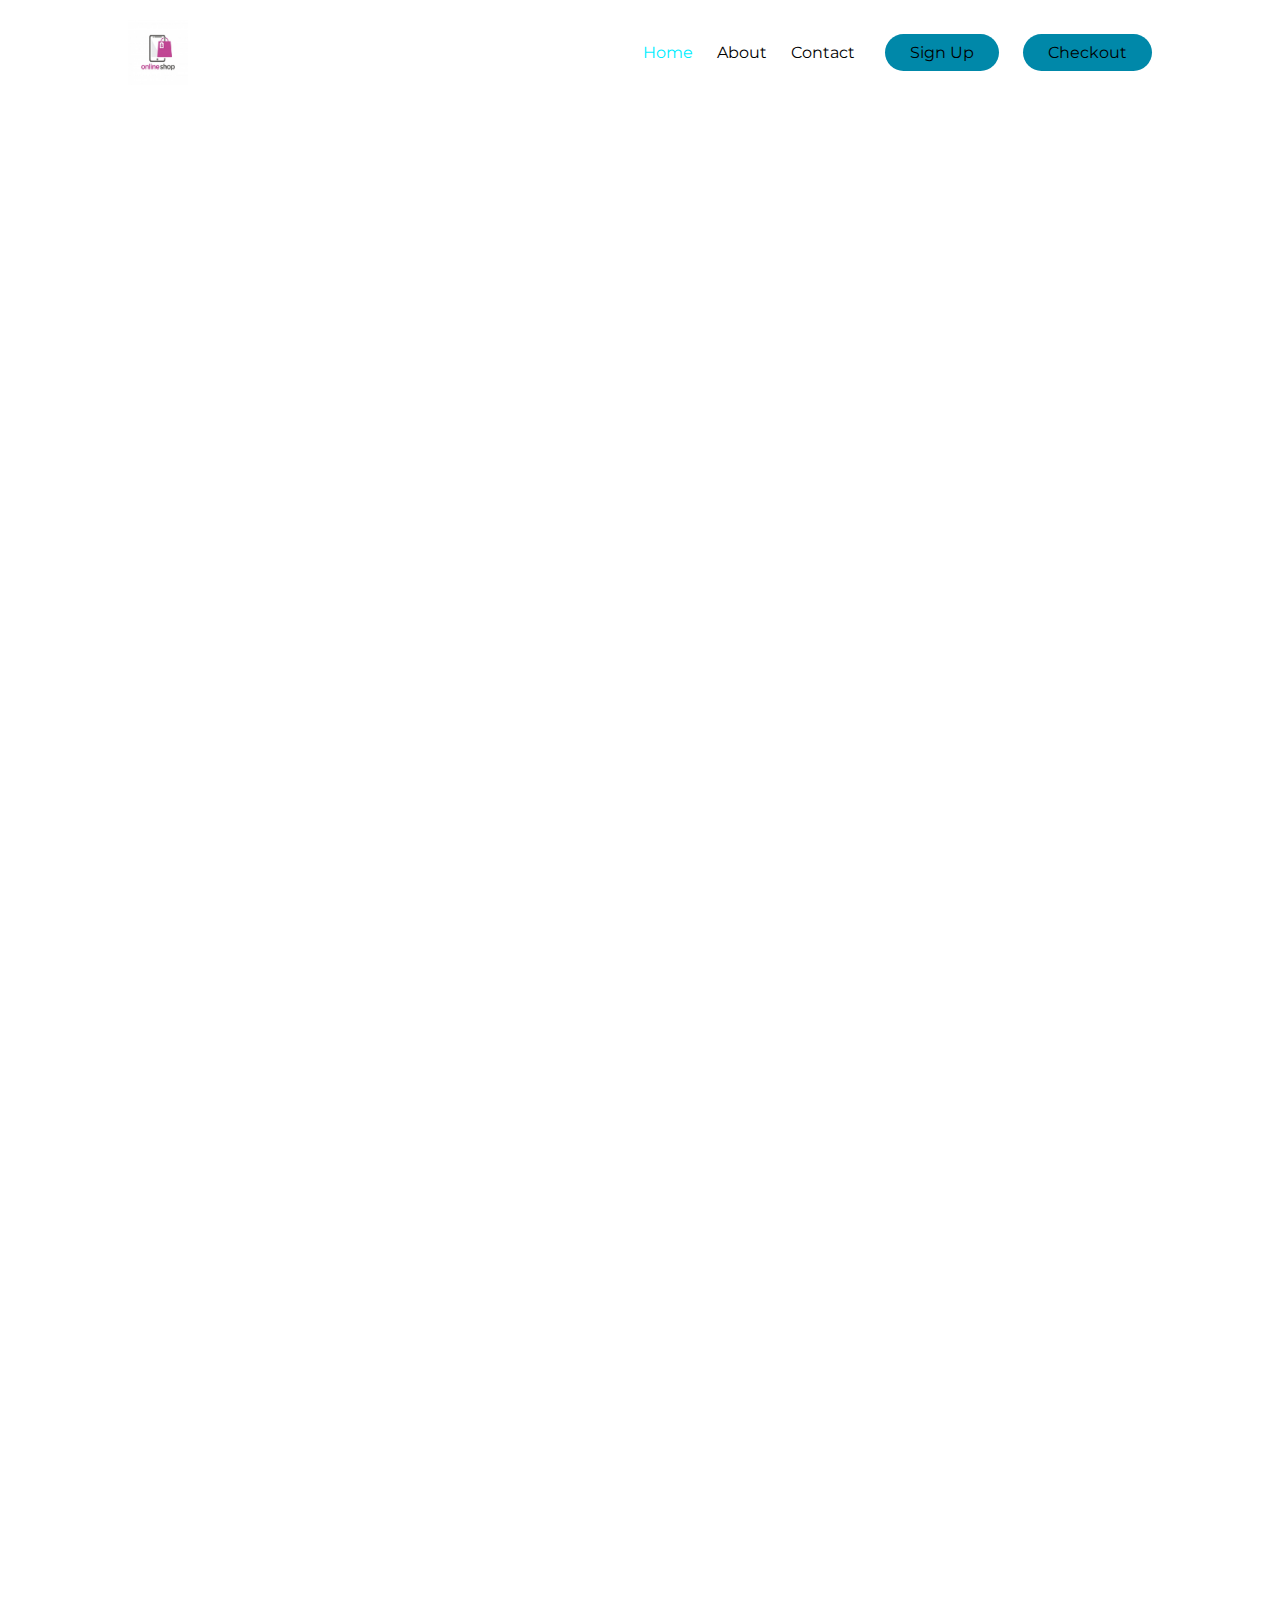
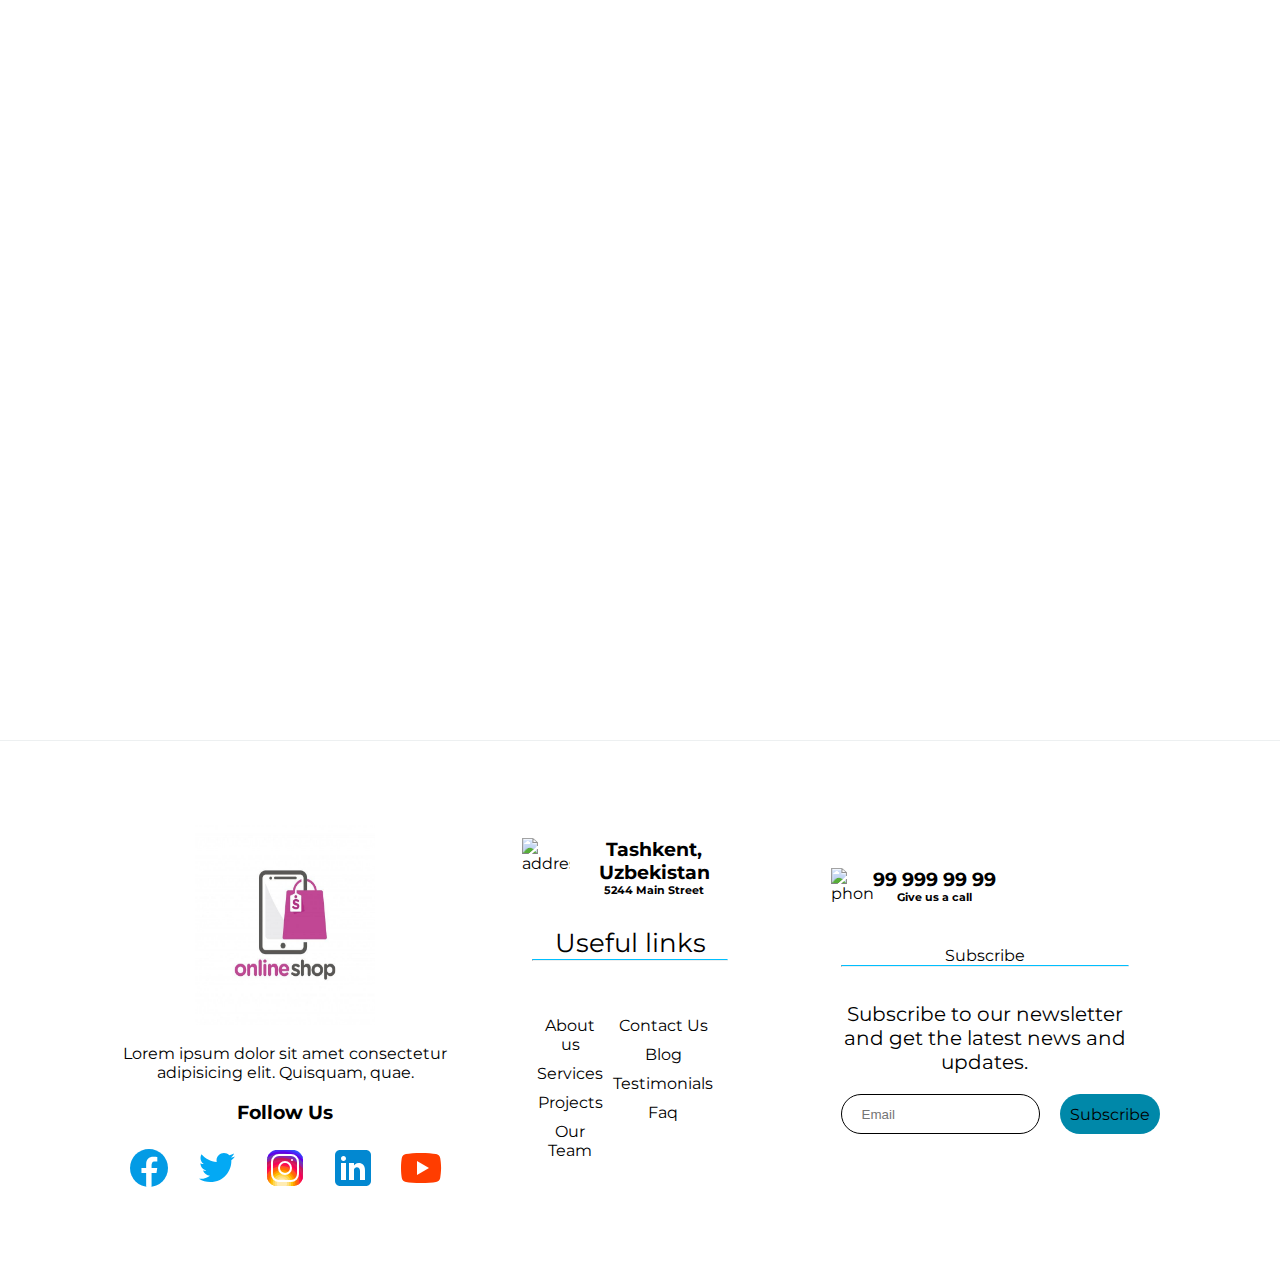
==== commit 2ee4454b: "Added a checkout button which connects the payment page" ====
--- a/src/index.html
+++ b/src/index.html
@@ -8,71 +8,95 @@
     <script defer src="script.js"></script>
 </head>
 <body>
- <header>
-     <img class="logo" src="Logo.png" alt="logo">
-     <nav>
+<header>
+    <img class="logo" src="Logo.png" alt="logo">
+    <nav>
         <ul class="navLinks">
-            <li><a class ="nav_link active" href="#home">Home</a></li>
-            <li><a href="#top" class="nav_link">Top</a></li>
+            <li><a class="nav_link active" href="#home">Home</a></li>
+            <li><a href="#about" class="nav_link">About</a></li>
             <li><a href="#contact" class="nav_link">Contact</a></li>
         </ul>
-     </nav>
-         <a href="#" class="button"><button>Sign Up</button></a>
-
- </header>
-
- <section class="Home" id="home"></section>
- <hr>
- <section class="TopSeller" id="top">
-     <div class="item1">
-         <p>Top Selling Products :</p>
+    </nav>
+    <div class="header-buttons">
+        <a href="login.html" class="button"><button class="signup-btn">Sign Up</button></a>
+        <button class="checkout-btn" onclick="openPaymentModal()">Checkout</button>
+    </div>
+</header>
+
+
+<section class="Home" id="home"></section>
+ <section class="About" id="about">
+     <div class="animationContainer">
+         <div class="Item item1">
+             <p>KD 15</p>
+             <img src="KD15.jpg" alt="Image 1" width="290" height="174">
+         </div>
+         <div class="Item item2">
+             <p>Kobe 6</p>
+             <img src="Kobe_Shoes.jpg" alt="Image 2" width="375" height="130">
+         </div>
+         <div class="Item item3">
+             <p>Kyrie 8</p>
+             <img src="Kyrie_infinity.jpg" alt="Image 3" width="300" height="125">
+         </div>
+         <div class="Item item4">
+             <p>Lebron 20</p>
+             <img src="Lebron20.png" alt="Image 4" width="497" height="200">
+         </div>
+         <div class="Item item5">
+             <p>PG6</p>
+             <img src="PG6.jpg" alt="Image 5" width="300" height="200">
+         </div>
      </div>
-     <div class="item2">
-        <div class="ItemContainer">
-            <p class="ItemName">Chess Board</p>
-
-            <img src="chessboard.jpg" alt="">
-
-            <div class="Description">
-                <button class="TopSellerBadge">Top Seller</button>
-                <p>Price: $4.45 </p>
-
-                <button class="Buy">Buy</button>
-            </div>
-
-            <a href="#" class="SeeMore">See more</a>
-        </div>
-        <div class="ItemContainer">
-         <p class="ItemName">Chess Board</p>
-
-         <img src="chessboard.jpg" alt="">
-
-         <div class="Description">
-             <button class="TopSellerBadge">Top Seller</button>
-             <p>Price: $4.45 </p>
-
-             <button class="Buy">Buy</button>
-         </div>
-
-         <a href="#" class="SeeMore">See more</a>
+
+     <div class="animationContainer">
+         <div class="Item item12">
+             <p>KD 15</p>
+             <img src="KD15.jpg" alt="Image 1" width="290" height="174">
+         </div>
+         <div class="Item item22">
+             <p>Kobe 6</p>
+             <img src="Kobe_Shoes.jpg" alt="Image 2" width="375" height="130">
+         </div>
+         <div class="Item item32">
+             <p>Kyrie 8</p>
+             <img src="Kyrie_infinity.jpg" alt="Image 3" width="300" height="125">
+         </div>
+         <div class="Item item42">
+             <p>Lebron 20</p>
+             <img src="Lebron20.png" alt="Image 4" width="497" height="200">
+         </div>
+         <div class="Item item52">
+             <p>PG 6</p>
+             <img src="PG6.jpg" alt="Image 5" width="300" height="200">
+         </div>
      </div>
-        <div class="ItemContainer">
-         <p class="ItemName">Chess Board</p>
-
-         <img src="chessboard.jpg" alt="">
-
-         <div class="Description">
-             <button class="TopSellerBadge">Top Seller</button>
-             <p>Price: $4.45 </p>
-
-             <button class="Buy">Buy</button>
-         </div>
-
-         <a href="#" class="SeeMore">See more</a>
-     </div>
+
+
+     <div class="animationContainer thirdContainer">
+         <div class="Item item1">
+             <p>KD 15</p>
+             <img src="KD15.jpg" alt="Image 1" width="290" height="174">
+         </div>
+         <div class="Item item2">
+             <p>Kobe 6</p>
+             <img src="Kobe_Shoes.jpg" alt="Image 2" width="375" height="130">
+         </div>
+         <div class="Item item3">
+             <p>Kyrie 8</p>
+             <img src="Kyrie_infinity.jpg" alt="Image 3" width="300" height="125">
+         </div>
+         <div class="Item item4">
+             <p>Lebron 20</p>
+             <img src="Lebron20.png" alt="Image 4" width="497" height="200">
+         </div>
+         <div class="Item item5">
+             <p>PG 6</p>
+             <img src="PG6.jpg" alt="Image 5" width="300" height="200">
+         </div>
      </div>
  </section>
- <hr>
+
  <section id="contact">
 
  </section>
@@ -92,7 +116,8 @@
         <br>
         <h3>Follow Us</h3>
         <div class="social_media">
-            <i class="facebookBtn"><svg xmlns="http://www.w3.org/2000/svg" x="0px" y="0px" width="48" height="48" viewBox="0 0 48 48">
+            <i class="facebookBtn">
+                <svg xmlns="http://www.w3.org/2000/svg" x="0px" y="0px" width="48" height="48" viewBox="0 0 48 48">
                 <path fill="#039be5" d="M24 5A19 19 0 1 0 24 43A19 19 0 1 0 24 5Z"></path><path fill="#fff" d="M26.572,29.036h4.917l0.772-4.995h-5.69v-2.73c0-2.075,0.678-3.915,2.619-3.915h3.119v-4.359c-0.548-0.074-1.707-0.236-3.897-0.236c-4.573,0-7.254,2.415-7.254,7.917v3.323h-4.701v4.995h4.701v13.729C22.089,42.905,23.032,43,24,43c0.875,0,1.729-0.08,2.572-0.194V29.036z"></path>
                  </svg>
             </i>
--- a/src/styles.css
+++ b/src/styles.css
@@ -54,6 +54,18 @@
     color: #0ef;
 }
 
+.About{
+    max-height: 625px;
+    display: flex;
+    justify-content: center;
+    align-items: center;
+    flex-direction: column;
+    color: #edf0f1;
+    text-align: center;
+    padding: 40px 10%;
+    font-family: 'Montserrat', sans-serif;
+}
+
 button{
     margin-left: 20px;
     padding: 9px 25px;
@@ -79,101 +91,89 @@
 .Home{
     min-height: 100vh;
 }
-.TopSeller{
-    padding: 0;
-    height: 100vh;
-    width: 100%;
-    display: flex;
-    align-items: center;
-    justify-content: center;
-    flex-direction: column;
+
+.animationContainer{
+    margin-bottom: 30px;
+    display: flex;
+    justify-content: center;
+    align-items: center;
+    width: 95%;
+    max-width: 1536px;
+    margin-inline: auto;
+    position: relative;
+    height: 150px;
+    overflow: hidden;
+    mask-image: linear-gradient(
+    to right,
+    rgba(0,0,0,0),
+    rgba(0,0,0,1) 20%,
+    rgba(0,0,0,1) 80%,
+    rgba(0,0,0,0)
+    );
+}
+.thirdContainer{
+    margin-bottom: 0;
+}
+.Item{
+    width: 250px;
+    height: 125px;
+    background-color: white;
+    border: 1px solid black;
+    border-radius: 6px;
+    position: absolute;
+    left: max(calc(250px * 5),100%);
+    animation: scrollLeft 20s linear infinite;
+    display: flex;
+    justify-content: center;
+    align-items: center;
+    transition: all 0.3s ease-out;
+}
+.Item p{
+    font-size: 16px;
+    background-color: white;
+    color: black;
 }
 .item1{
-    margin-bottom: 30px;
-    color: black;
-    font-size: 20px ;
-    font-family: 'Montserrat', sans-serif;
-    text-align: center;
+    animation-delay: calc(20s/5*( 5 - 1) *-1 );
+}
+.Item:hover{
+    transform: scale(1.2);
 }
 .item2{
-    display: flex;
-    flex-direction: row;
-    justify-content: center;
-    align-items: center;
-
-}
-@media (max-width: 800px) {
-    .item2 {
-        flex-direction: column;
+    animation-delay: calc(20s/5*(5 - 2) *-1)
+}
+.item3{
+    animation-delay: calc(20s/5*( 5 - 3) *-1)
+}
+.item4{
+    animation-delay: calc(20s/5*( 5 - 4)*-1)
+}
+.item5{
+    animation-delay: calc(20s/5*( 5 - 5)*-1)
+}
+.item12{
+    animation-delay: calc(20s/5*( 5 - 1.5) *-1 );
+}
+.item22{
+    animation-delay: calc(20s/5*( 5 - 2.5) *-1 );
+}
+.item32{
+    animation-delay: calc(20s/5*( 5 - 3.5) *-1 );
+}
+.item42{
+    animation-delay: calc(20s/5*( 5 - 4.5) *-1 );
+}
+.item52{
+    animation-delay: calc(20s/5*( 5 - 0.5) *-1 );
+}
+
+/*Animation*/
+@keyframes scrollLeft{
+    to{
+        left: -250px;
     }
 }
-h4{
-    color: black;
-}
-.ItemContainer{
-    border: 1px solid #0088a9;
-    border-radius: 30px;
-    display: flex;
-    flex-direction: column;
-    justify-content: center;
-    align-items: center;
-    height: 450px;
-    width: 300px;
-    margin: 20px;
-}
-.ItemContainer img{
-    height: 250px;
-    width: 250px;
-    border-radius: 20px;
-}
-.Buy{
-    margin-left: 20px;
-}
-.Description{
-    max-width: 480px;
-    display: flex;
-    justify-content: center;
-    align-items: center;
-    flex-direction: row;
-    margin-top: 20px;
-}
-.Description p{
-    margin-left: 10px;
-    font-size: 20px;
-    color: black;
-}
-.TopSellerBadge{
-    background-color: lightgreen;
-    width: 50px;
-    padding:0 8px;
-    border-radius: 50px;
-    font-size: 8px;
-    color: black;
-}
-.TopSellerBadge:hover{
-    background-color: forestgreen;
-    cursor: pointer;
-}
-.ItemName{
-    margin-bottom: 20px;
-    font-size: 20px;
-    color: black;
-    text-align: center;
-    font-family: 'Montserrat', sans-serif;
-}
-
-.ItemContainer h1{
-    margin-top: 20px;
-}
-.SeeMore {
-    text-decoration: underline;
-    text-underline: #0088a9;
-    margin-left:auto;
-    margin-top: 20px;
-    margin-right:20px;
-    font-size: 12px;
-    color: blue;
-}
+
 
 
 /*Footer style beginning*/
@@ -362,4 +362,64 @@
     top: 50%;
     transform: translate(-50%,-50%) scale(1);
     transition: all 0.3s ease 0s;
-}+}
+
+.modal {
+    display: none;
+    justify-content: center;
+    align-items: center;
+    flex-direction: column;
+    position: fixed;
+    top: 0;
+    left: 0;
+    width: 100%;
+    height: 100%;
+    background: rgba(0, 0, 0, 0.5);
+}
+.modal.show {
+    opacity: 1;
+    visibility: visible;
+}
+
+.modal-content {
+    background: white;
+    padding: 20px;
+    border-radius: 10px;
+    width: 400px;
+    height: 500px;
+    position: relative;
+}
+
+.close {
+    position: absolute;
+    top: 10px;
+    right: 15px;
+    font-size: 20px;
+    cursor: pointer;
+}
+
+.payment-frame {
+    width: 100%;
+    height: 90%;
+    border: none;
+}
+.close {
+    position: absolute;
+    top: 10px;
+    right: 15px;
+    font-size: 22px;
+    font-weight: bold;
+    color: red;
+    cursor: pointer;
+    transition: color 0.3s;
+}
+
+.close:hover {
+    color: darkred;
+}
+
+.checkout-btn:hover {
+    transform: scale(1.1); /* Slightly increase size */
+    box-shadow: 0 4px 10px rgba(0, 91, 187, 0.5); /* Add shadow */
+    background: linear-gradient(45deg, #0056b3, #004494); /* Darker gradient */
+}
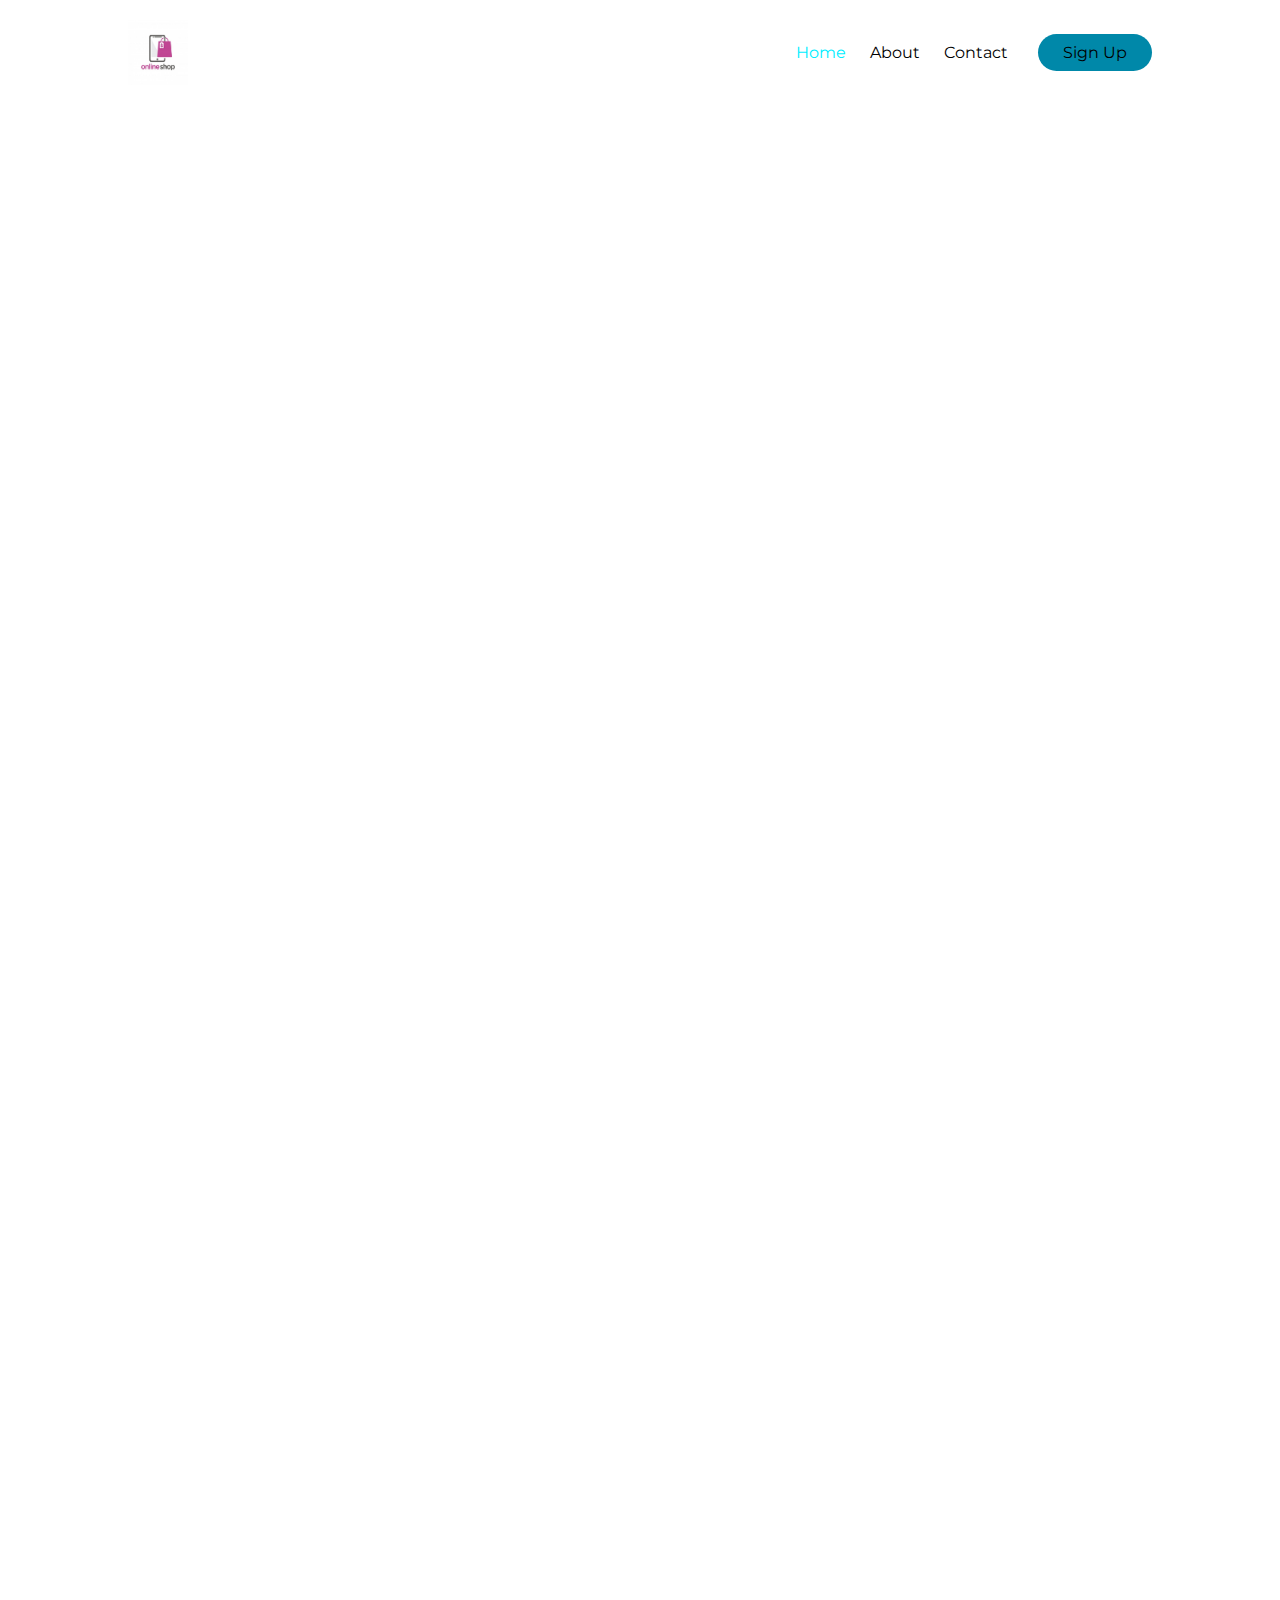
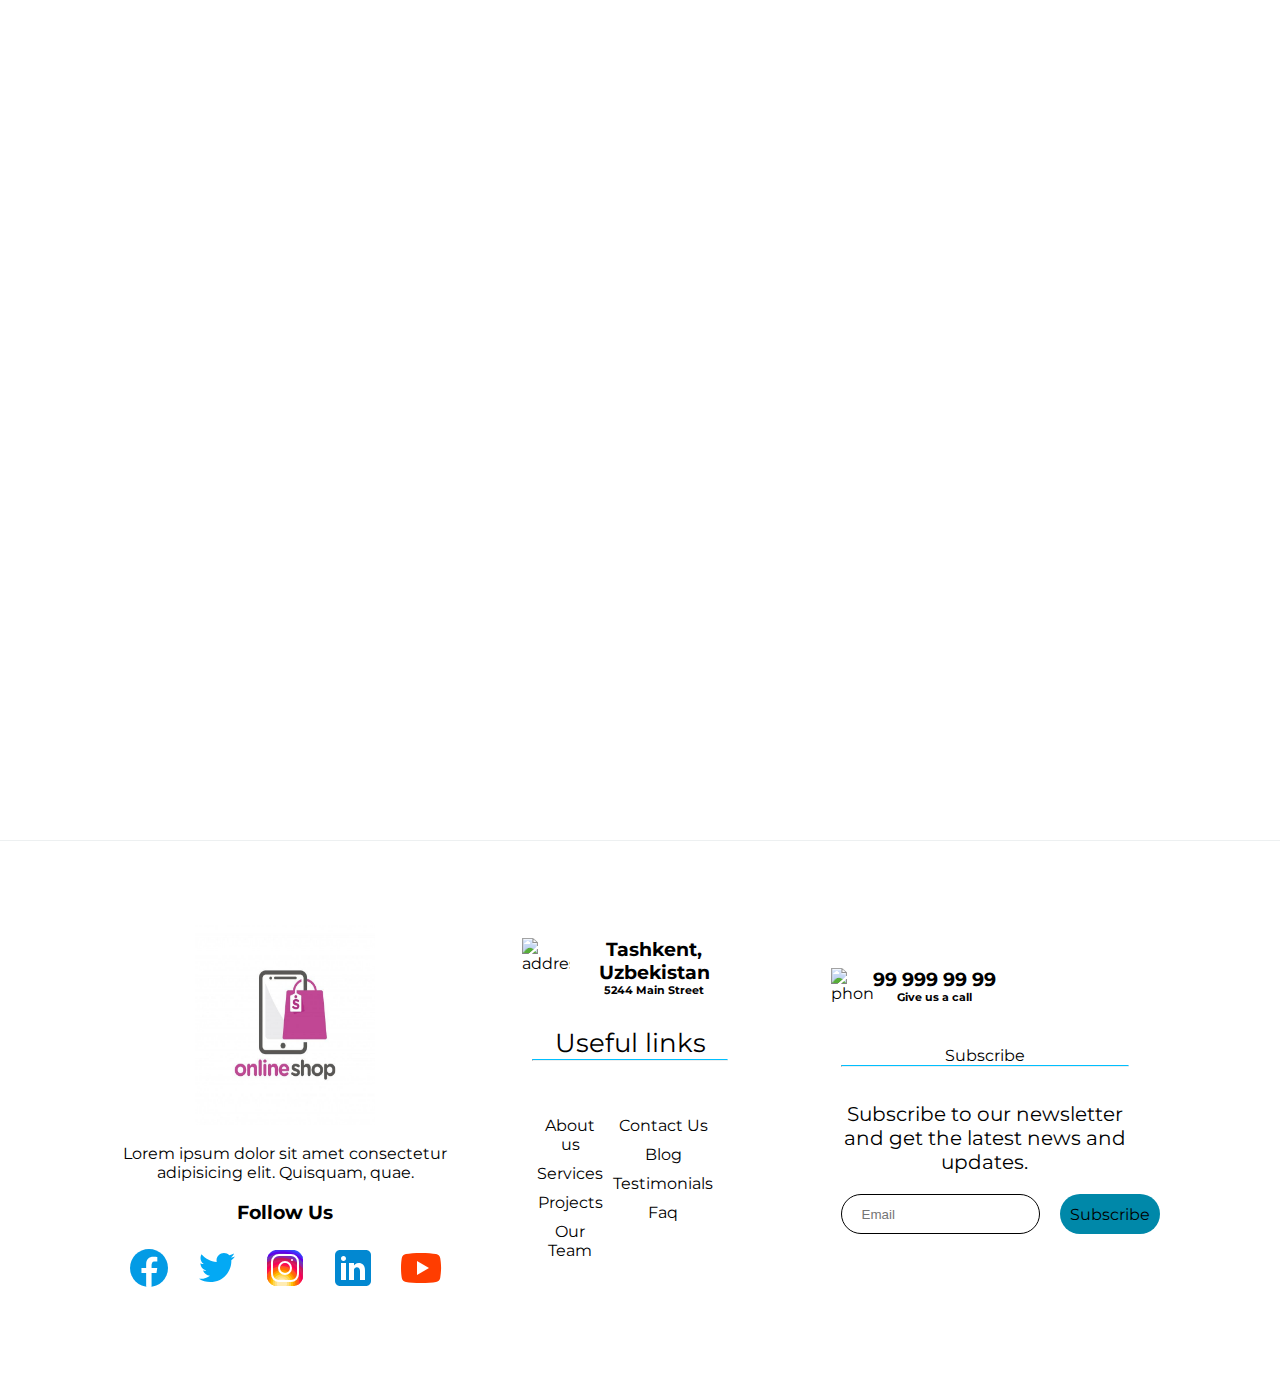
==== commit 799013b7: "Add about page and connect to main html" ====
--- a/src/index.html
+++ b/src/index.html
@@ -8,23 +8,34 @@
     <script defer src="script.js"></script>
 </head>
 <body>
-<header>
-    <img class="logo" src="Logo.png" alt="logo">
-    <nav>
+ <header>
+     <img class="logo" src="Logo.png" alt="logo">
+     <nav>
         <ul class="navLinks">
-            <li><a class="nav_link active" href="#home">Home</a></li>
-            <li><a href="#about" class="nav_link">About</a></li>
+            <li><a class ="nav_link active" href="#home">Home</a></li>
+            <li><a href="about.html" class="nav_link">About</a></li>
             <li><a href="#contact" class="nav_link">Contact</a></li>
         </ul>
-    </nav>
-    <div class="header-buttons">
-        <a href="login.html" class="button"><button class="signup-btn">Sign Up</button></a>
-        <button class="checkout-btn" onclick="openPaymentModal()">Checkout</button>
-    </div>
-</header>
-
-
-<section class="Home" id="home"></section>
+     </nav>
+         <a href="login.html" class="button"><button>Sign Up</button></a>
+
+ </header>
+
+ <div id="about-section">
+    <div id="text-content">
+        <h1 id="main-title">To be or not to be</h1>
+        <h2 id="subtitle">About us</h2>
+        <p id="text-1">from here</p>
+        <p id="text-2">to here</p>
+    </div>
+
+    <div class="image-container">
+        <img src="laptop.jpg" alt="Laptop with shopping cart" class="cart-image">
+    </div>
+</div>
+
+
+ <section class="Home" id="home"></section>
  <section class="About" id="about">
      <div class="animationContainer">
          <div class="Item item1">
@@ -96,7 +107,6 @@
          </div>
      </div>
  </section>
-
  <section id="contact">
 
  </section>
@@ -107,6 +117,8 @@
      <p>Your details successfully submitted.</p>
      <button onclick="closePopup()">OK</button>
  </div>
+
+
 
 <footer>
     <div class="footer_content1">
@@ -198,7 +210,6 @@
                 </button>
                 </div>
             </div>
-
         </div>
     </div>
 
--- a/src/styles.css
+++ b/src/styles.css
@@ -364,62 +364,48 @@
     transition: all 0.3s ease 0s;
 }
 
-.modal {
-    display: none;
-    justify-content: center;
-    align-items: center;
-    flex-direction: column;
-    position: fixed;
+.about-section {
+    display: flex;
+    align-items: center;
+    justify-content: flex-end;
+    height: 100vh;
+    position: relative;
+}
+
+.image-container {
+    position: absolute;
     top: 0;
     left: 0;
     width: 100%;
     height: 100%;
-    background: rgba(0, 0, 0, 0.5);
-}
-.modal.show {
-    opacity: 1;
-    visibility: visible;
-}
-
-.modal-content {
-    background: white;
-    padding: 20px;
-    border-radius: 10px;
-    width: 400px;
-    height: 500px;
-    position: relative;
-}
-
-.close {
-    position: absolute;
-    top: 10px;
-    right: 15px;
-    font-size: 20px;
-    cursor: pointer;
-}
-
-.payment-frame {
+    overflow: hidden;
+    z-index: -1;
+}
+
+.animated-image {
     width: 100%;
-    height: 90%;
-    border: none;
-}
-.close {
-    position: absolute;
-    top: 10px;
-    right: 15px;
-    font-size: 22px;
-    font-weight: bold;
-    color: red;
-    cursor: pointer;
-    transition: color 0.3s;
-}
-
-.close:hover {
-    color: darkred;
-}
-
-.checkout-btn:hover {
-    transform: scale(1.1); /* Slightly increase size */
-    box-shadow: 0 4px 10px rgba(0, 91, 187, 0.5); /* Add shadow */
-    background: linear-gradient(45deg, #0056b3, #004494); /* Darker gradient */
-}
+    height: 100%;
+    object-fit: cover;
+    filter: brightness(70%);
+    animation: imageMove 10s infinite alternate;
+}
+
+.text-container {
+    color: white;
+    max-width: 40%;
+    margin-right: 5%;
+}
+
+.animated-text {
+    animation: textFadeIn 2s ease-out;
+}
+
+@keyframes imageMove {
+    0% { transform: scale(1) translateX(0); }
+    100% { transform: scale(1.1) translateX(-10px); }
+}
+
+@keyframes textFadeIn {
+    from { opacity: 0; transform: translateY(20px); }
+    to { opacity: 1; transform: translateY(0); }
+}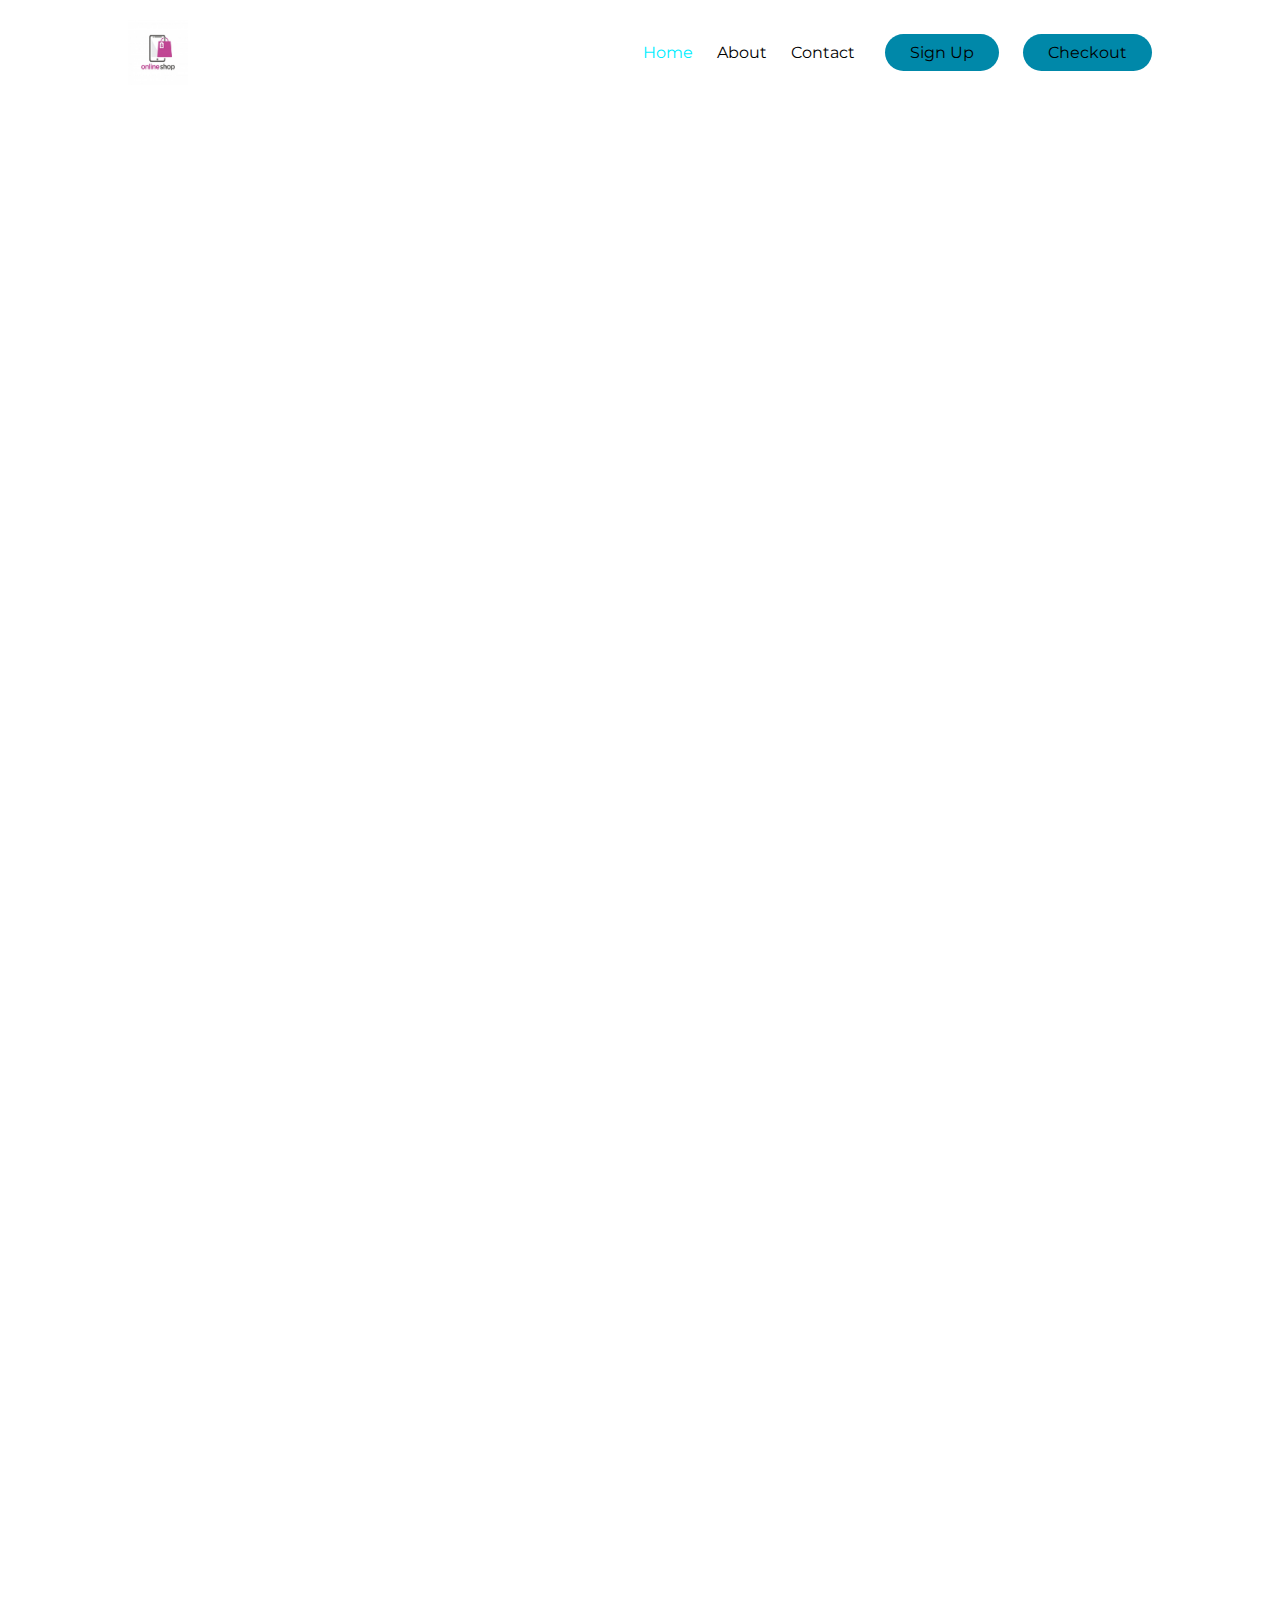
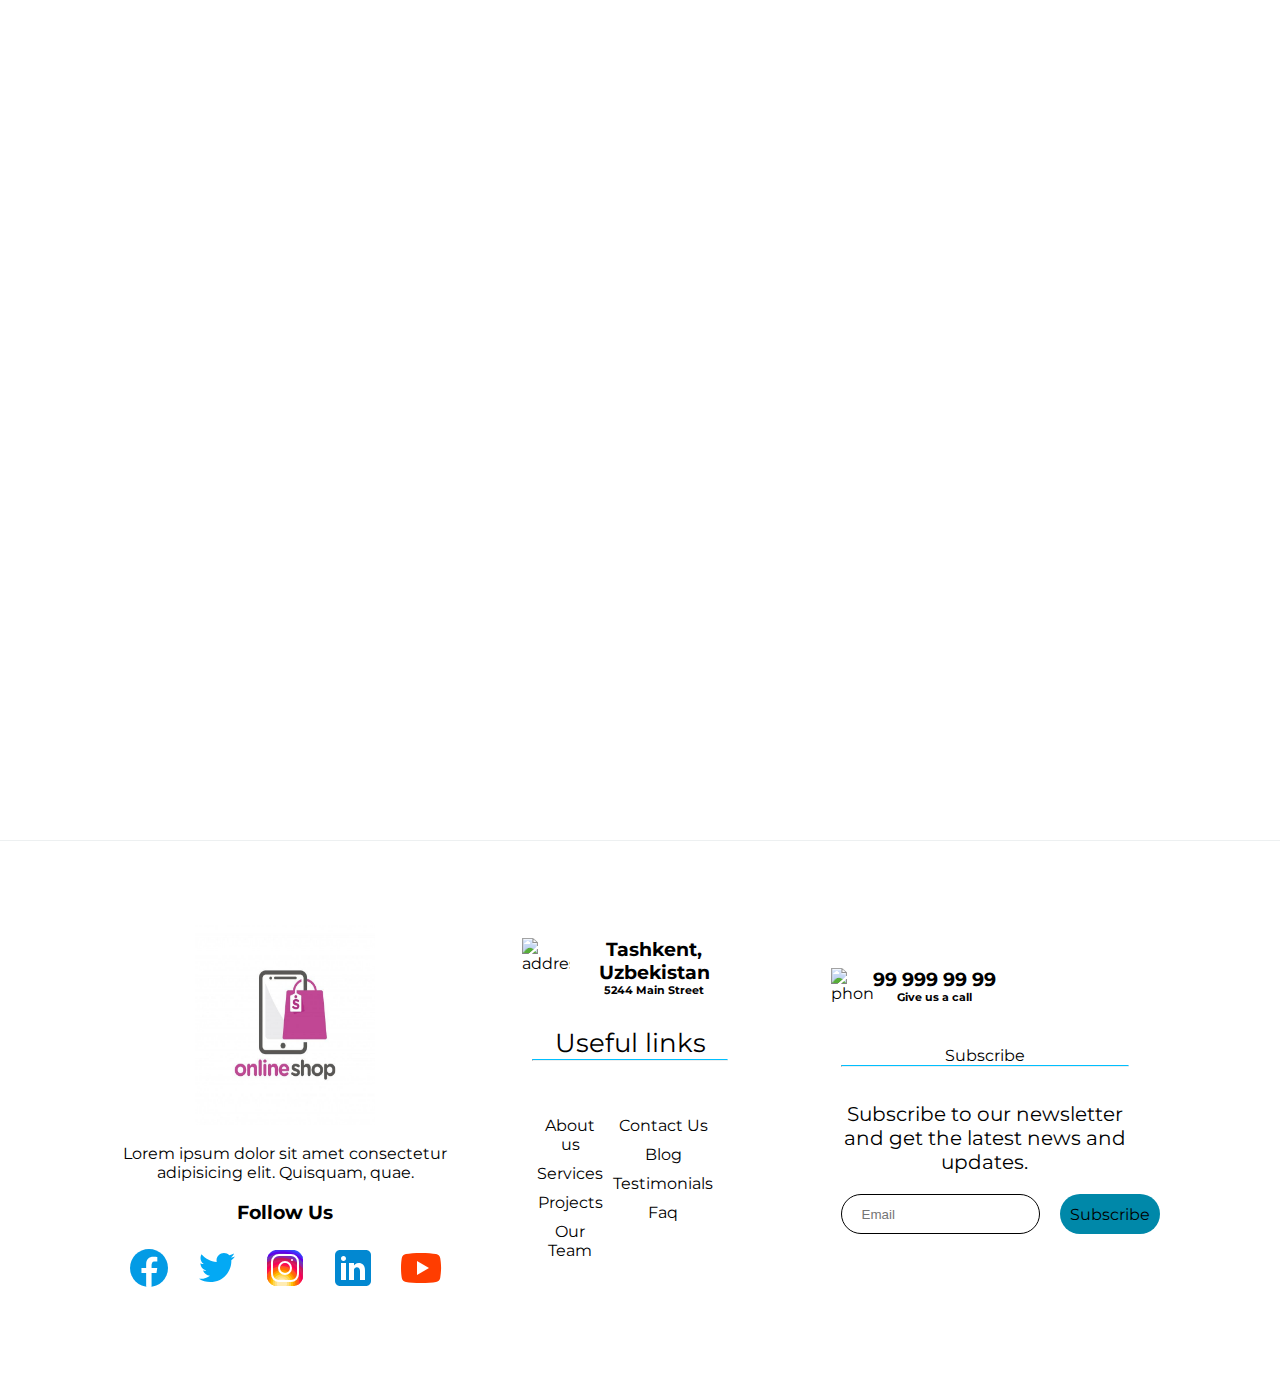
==== commit 91688e3e: "Humoyun's commit wasn't going through so I am committing for him. Checkout page now accessible and r" ====
--- a/src/index.html
+++ b/src/index.html
@@ -8,18 +8,21 @@
     <script defer src="script.js"></script>
 </head>
 <body>
- <header>
-     <img class="logo" src="Logo.png" alt="logo">
-     <nav>
-        <ul class="navLinks">
-            <li><a class ="nav_link active" href="#home">Home</a></li>
-            <li><a href="about.html" class="nav_link">About</a></li>
-            <li><a href="#contact" class="nav_link">Contact</a></li>
-        </ul>
-     </nav>
-         <a href="login.html" class="button"><button>Sign Up</button></a>
-
- </header>
+    <header>
+        <img class="logo" src="Logo.png" alt="logo">
+        <nav>
+            <ul class="navLinks">
+                <li><a class="nav_link active" href="#home">Home</a></li>
+                <li><a href="about.html" class="nav_link">About</a></li>
+                <li><a href="#contact" class="nav_link">Contact</a></li>
+            </ul>
+        </nav>
+        <div class="header-buttons">
+            <a href="login.html" class="button"><button class="signup-btn">Sign Up</button></a>
+            <button class="checkout-btn" onclick="openPaymentModal()">Checkout</button>
+        </div>
+    </header>
+    
 
  <div id="about-section">
     <div id="text-content">
@@ -118,7 +121,12 @@
      <button onclick="closePopup()">OK</button>
  </div>
 
-
+ <div id="paymentModal" class="modal">
+    <div class="modal-content">
+        <span class="close" onclick="closePaymentModal()">&times;</span>
+        <iframe src="checkout.html" class="payment-frame"></iframe>
+    </div>
+</div>
 
 <footer>
     <div class="footer_content1">
--- a/src/styles.css
+++ b/src/styles.css
@@ -408,4 +408,64 @@
 @keyframes textFadeIn {
     from { opacity: 0; transform: translateY(20px); }
     to { opacity: 1; transform: translateY(0); }
-}+}
+
+.modal {
+    display: none;
+    justify-content: center;
+    align-items: center;
+    flex-direction: column;
+    position: fixed;
+    top: 0;
+    left: 0;
+    width: 100%;
+    height: 100%;
+    background: rgba(0, 0, 0, 0.5);
+}
+.modal.show {
+    opacity: 1;
+    visibility: visible;
+}
+
+.modal-content {
+    background: white;
+    padding: 20px;
+    border-radius: 10px;
+    width: 400px;
+    height: 500px;
+    position: relative;
+}
+
+.close {
+    position: absolute;
+    top: 10px;
+    right: 15px;
+    font-size: 20px;
+    cursor: pointer;
+}
+
+.payment-frame {
+    width: 100%;
+    height: 90%;
+    border: none;
+}
+.close {
+    position: absolute;
+    top: 10px;
+    right: 15px;
+    font-size: 22px;
+    font-weight: bold;
+    color: red;
+    cursor: pointer;
+    transition: color 0.3s;
+}
+
+.close:hover {
+    color: darkred;
+}
+
+.checkout-btn:hover {
+    transform: scale(1.1); /* Slightly increase size */
+    box-shadow: 0 4px 10px rgba(0, 91, 187, 0.5); /* Add shadow */
+    background: linear-gradient(45deg, #0056b3, #004494); /* Darker gradient */
+}
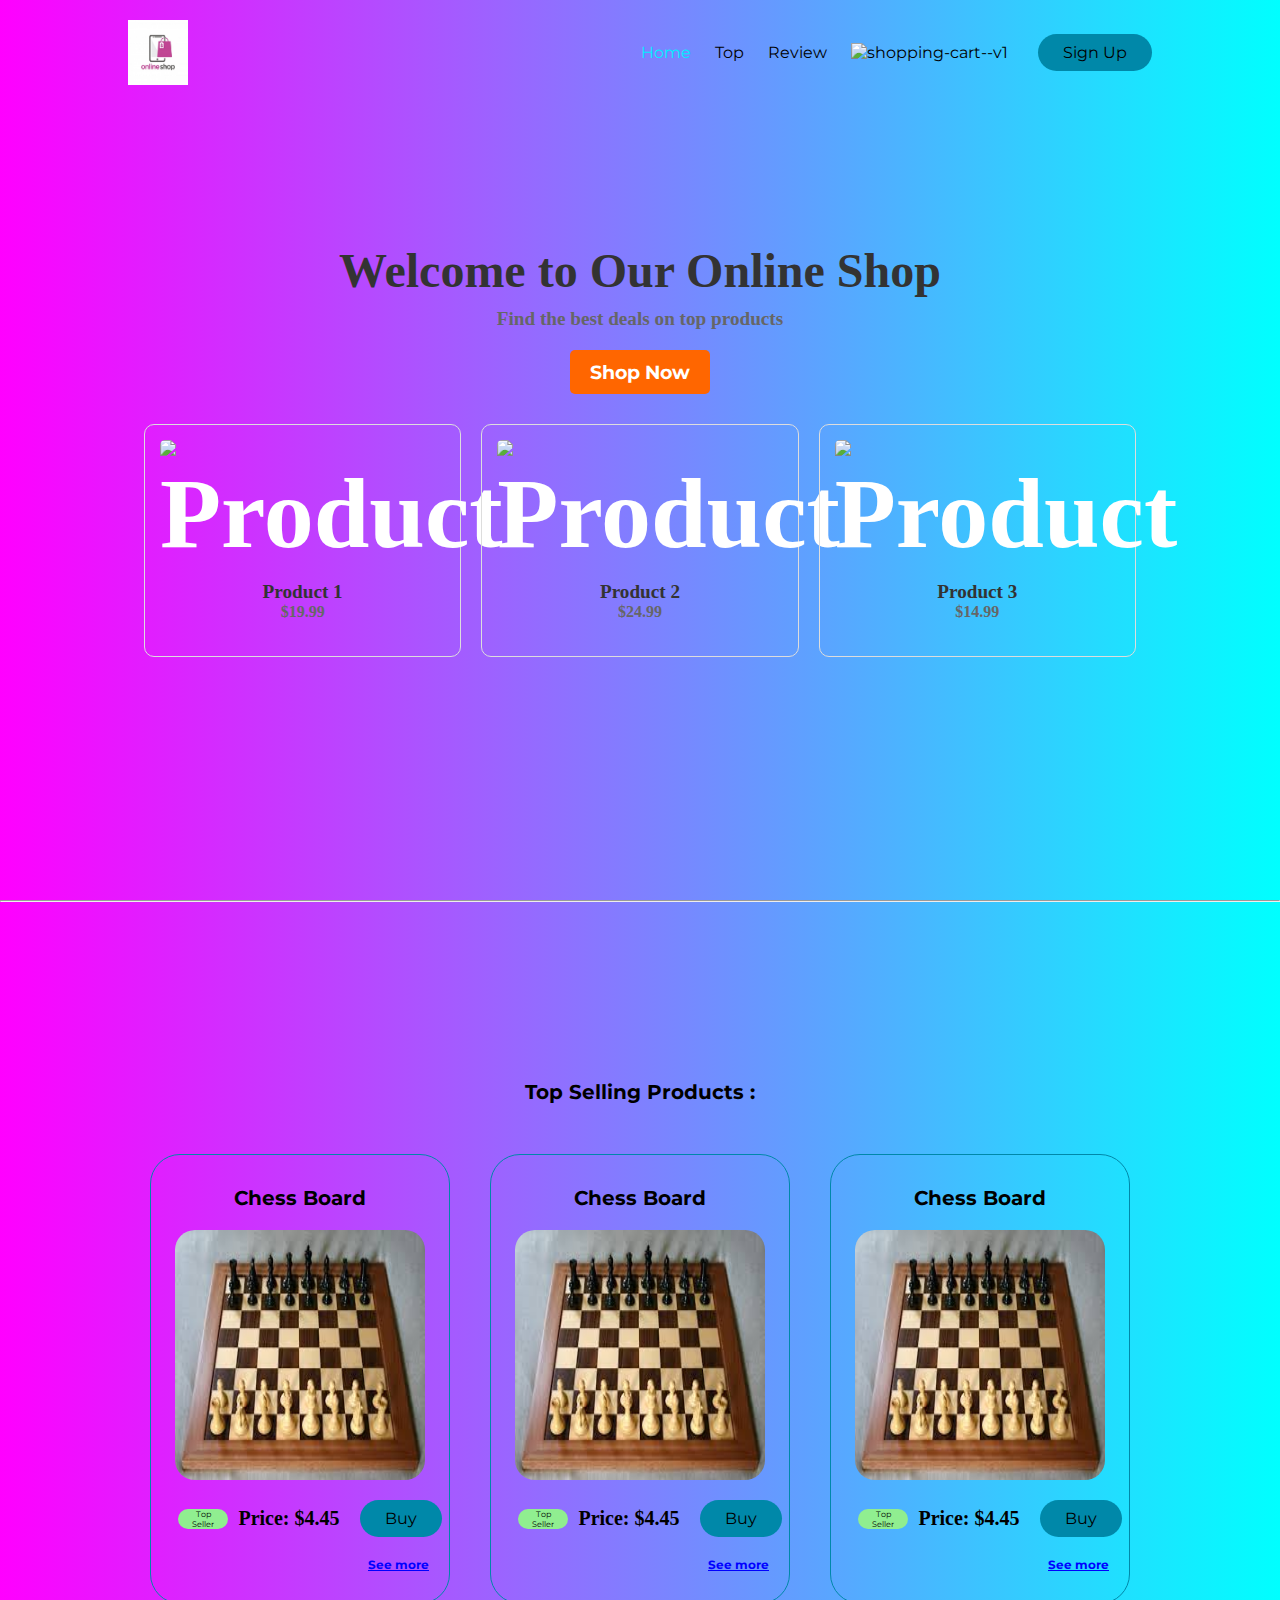
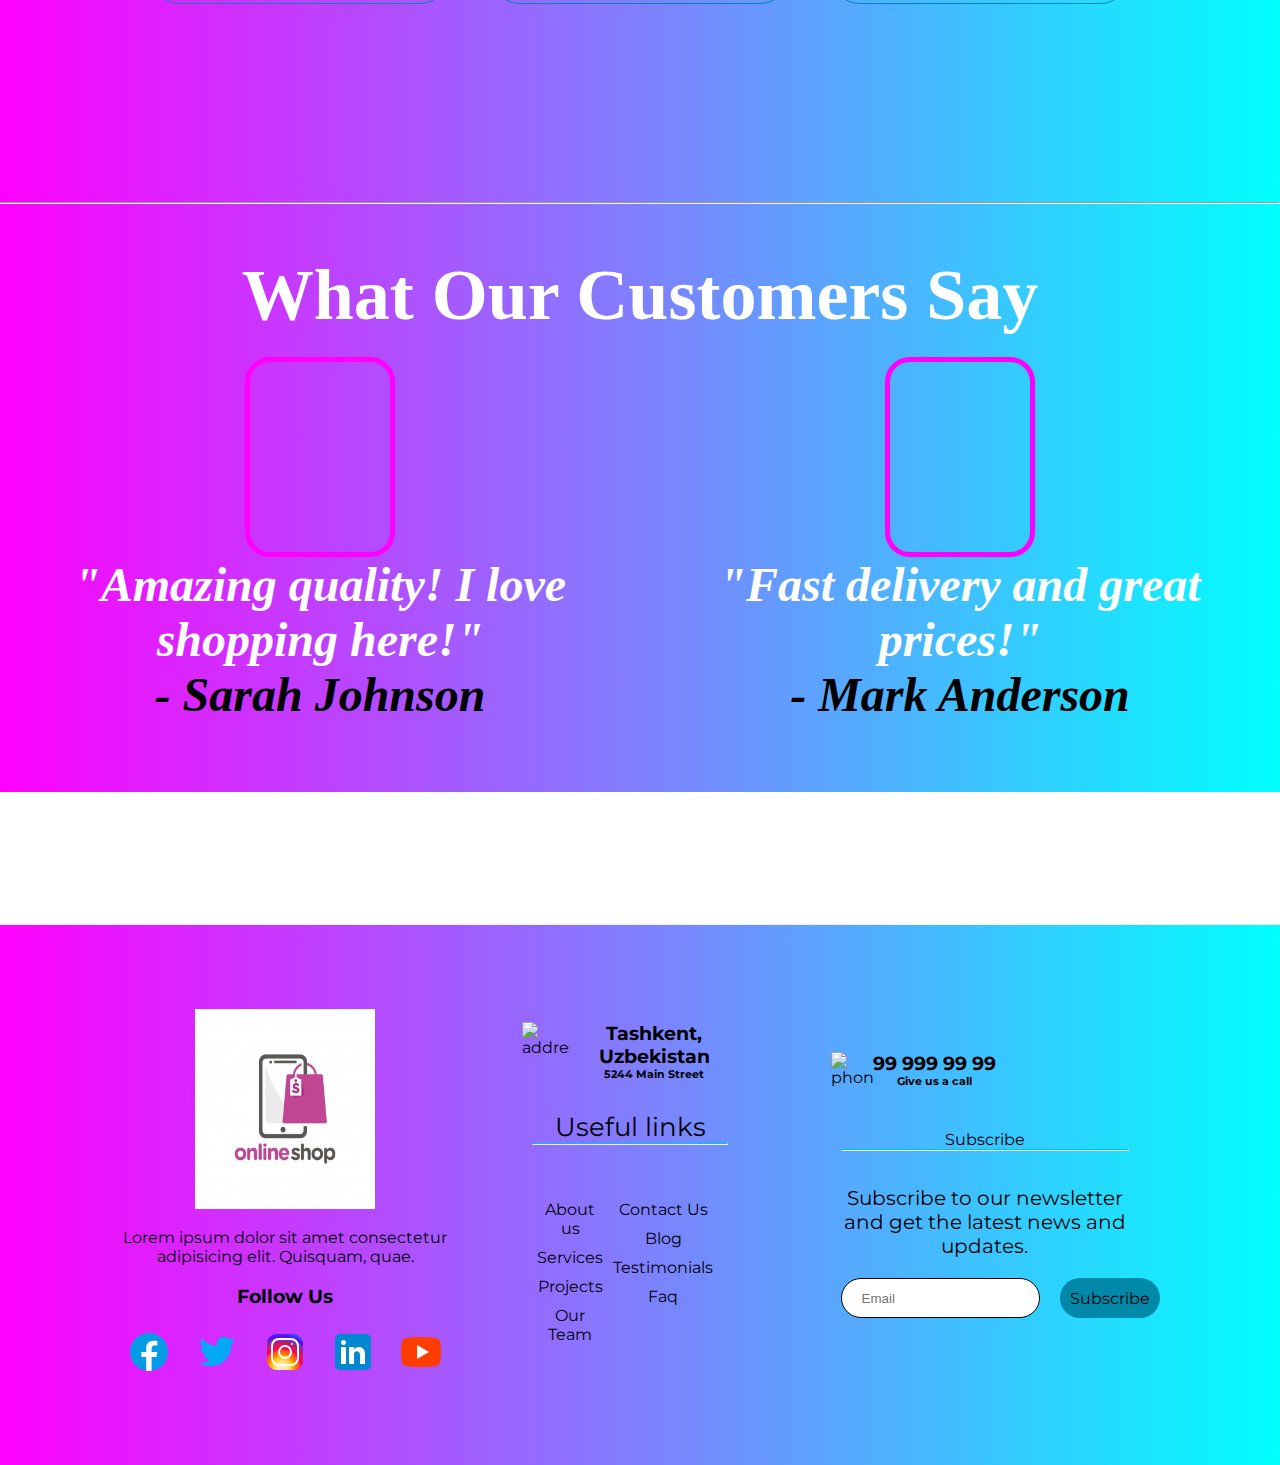
==== commit 06fd7762: "final work" ====
--- a/src/index.html
+++ b/src/index.html
@@ -8,125 +8,119 @@
     <script defer src="script.js"></script>
 </head>
 <body>
-    <header>
-        <img class="logo" src="Logo.png" alt="logo">
-        <nav>
-            <ul class="navLinks">
-                <li><a class="nav_link active" href="#home">Home</a></li>
-                <li><a href="about.html" class="nav_link">About</a></li>
-                <li><a href="#contact" class="nav_link">Contact</a></li>
-            </ul>
-        </nav>
-        <div class="header-buttons">
-            <a href="login.html" class="button"><button class="signup-btn">Sign Up</button></a>
-            <button class="checkout-btn" onclick="openPaymentModal()">Checkout</button>
-        </div>
-    </header>
-    
-
- <div id="about-section">
-    <div id="text-content">
-        <h1 id="main-title">To be or not to be</h1>
-        <h2 id="subtitle">About us</h2>
-        <p id="text-1">from here</p>
-        <p id="text-2">to here</p>
-    </div>
-
-    <div class="image-container">
-        <img src="laptop.jpg" alt="Laptop with shopping cart" class="cart-image">
-    </div>
-</div>
-
-
- <section class="Home" id="home"></section>
- <section class="About" id="about">
-     <div class="animationContainer">
-         <div class="Item item1">
-             <p>KD 15</p>
-             <img src="KD15.jpg" alt="Image 1" width="290" height="174">
-         </div>
-         <div class="Item item2">
-             <p>Kobe 6</p>
-             <img src="Kobe_Shoes.jpg" alt="Image 2" width="375" height="130">
-         </div>
-         <div class="Item item3">
-             <p>Kyrie 8</p>
-             <img src="Kyrie_infinity.jpg" alt="Image 3" width="300" height="125">
-         </div>
-         <div class="Item item4">
-             <p>Lebron 20</p>
-             <img src="Lebron20.png" alt="Image 4" width="497" height="200">
-         </div>
-         <div class="Item item5">
-             <p>PG6</p>
-             <img src="PG6.jpg" alt="Image 5" width="300" height="200">
-         </div>
-     </div>
-
-     <div class="animationContainer">
-         <div class="Item item12">
-             <p>KD 15</p>
-             <img src="KD15.jpg" alt="Image 1" width="290" height="174">
-         </div>
-         <div class="Item item22">
-             <p>Kobe 6</p>
-             <img src="Kobe_Shoes.jpg" alt="Image 2" width="375" height="130">
-         </div>
-         <div class="Item item32">
-             <p>Kyrie 8</p>
-             <img src="Kyrie_infinity.jpg" alt="Image 3" width="300" height="125">
-         </div>
-         <div class="Item item42">
-             <p>Lebron 20</p>
-             <img src="Lebron20.png" alt="Image 4" width="497" height="200">
-         </div>
-         <div class="Item item52">
-             <p>PG 6</p>
-             <img src="PG6.jpg" alt="Image 5" width="300" height="200">
-         </div>
-     </div>
-
-
-     <div class="animationContainer thirdContainer">
-         <div class="Item item1">
-             <p>KD 15</p>
-             <img src="KD15.jpg" alt="Image 1" width="290" height="174">
-         </div>
-         <div class="Item item2">
-             <p>Kobe 6</p>
-             <img src="Kobe_Shoes.jpg" alt="Image 2" width="375" height="130">
-         </div>
-         <div class="Item item3">
-             <p>Kyrie 8</p>
-             <img src="Kyrie_infinity.jpg" alt="Image 3" width="300" height="125">
-         </div>
-         <div class="Item item4">
-             <p>Lebron 20</p>
-             <img src="Lebron20.png" alt="Image 4" width="497" height="200">
-         </div>
-         <div class="Item item5">
-             <p>PG 6</p>
-             <img src="PG6.jpg" alt="Image 5" width="300" height="200">
+ <header>
+     <img class="logo" src="Logo.png" alt="logo">
+     <nav>
+        <ul class="navLinks">
+            <li><a class ="nav_link active" href="#home">Home</a></li>
+            <li><a href="#top" class="nav_link">Top</a></li>
+            <li><a href="#About" class="nav_link">Review</a></li>
+            <li><a href="catalog.html" class="nav_link"><img width="28" height="28" src="https://img.icons8.com/ios-glyphs/47/shopping-cart--v1.png" alt="shopping-cart--v1"/></a></li>
+        </ul>
+     </nav>
+         <a href="login.html" class="button"><button>Sign Up</button></a>
+
+ </header>
+
+ <section class="Home" id="home">
+     <div class="hero-section">
+         <h1>Welcome to Our Online Shop</h1>
+         <p>Find the best deals on top products</p>
+         <a href="catalog.html" class="shop-now">Shop Now</a>
+
+         <div class="product-grid">
+             <div class="product-card">
+                 <img src="https://via.placeholder.com/200" alt="Product">
+                 <h3>Product 1</h3>
+                 <p>$19.99</p>
+             </div>
+             <div class="product-card">
+                 <img src="https://via.placeholder.com/200" alt="Product">
+                 <h3>Product 2</h3>
+                 <p>$24.99</p>
+             </div>
+             <div class="product-card">
+                 <img src="https://via.placeholder.com/200" alt="Product">
+                 <h3>Product 3</h3>
+                 <p>$14.99</p>
+             </div>
          </div>
      </div>
  </section>
- <section id="contact">
-
+ <hr>
+ <section class="TopSeller" id="top">
+     <div class="item1">
+         <p>Top Selling Products :</p>
+     </div>
+     <div class="item2">
+        <div class="ItemContainer">
+            <p class="ItemName">Chess Board</p>
+
+            <img src="chessboard.jpg" alt="">
+
+            <div class="Description">
+                <button class="TopSellerBadge">Top Seller</button>
+                <p>Price: $4.45 </p>
+
+                <button class="Buy">Buy</button>
+            </div>
+
+            <a href="#" class="SeeMore">See more</a>
+        </div>
+        <div class="ItemContainer">
+         <p class="ItemName">Chess Board</p>
+
+         <img src="chessboard.jpg" alt="">
+
+         <div class="Description">
+             <button class="TopSellerBadge">Top Seller</button>
+             <p>Price: $4.45 </p>
+
+             <button class="Buy">Buy</button>
+         </div>
+
+         <a href="#" class="SeeMore">See more</a>
+     </div>
+        <div class="ItemContainer">
+         <p class="ItemName">Chess Board</p>
+
+         <img src="chessboard.jpg" alt="">
+
+         <div class="Description">
+             <button class="TopSellerBadge">Top Seller</button>
+             <p>Price: $4.45 </p>
+
+             <button class="Buy">Buy</button>
+         </div>
+
+         <a href="#" class="SeeMore">See more</a>
+     </div>
+     </div>
  </section>
-
+ <hr>
+ <section id='About' >
+     <div class="testimonials">
+     <h2>What Our Customers Say</h2>
+         <div class="reviews">
+      <div class="review">
+         <div class="review-img"></div>
+         <p>"Amazing quality! I love shopping here!"</p>
+         <h4>- Sarah Johnson</h4>
+     </div>
+     <div class="review">
+         <div class="review-img"></div>
+         <p>"Fast delivery and great prices!"</p>
+         <h4>- Mark Anderson</h4>
+     </div>
+     </div>
+         </div>
+ </section>
  <div class="popup" id="popup">
      <img src="tick.png" alt="tick">
      <h2>Thank you</h2>
      <p>Your details successfully submitted.</p>
      <button onclick="closePopup()">OK</button>
  </div>
-
- <div id="paymentModal" class="modal">
-    <div class="modal-content">
-        <span class="close" onclick="closePaymentModal()">&times;</span>
-        <iframe src="checkout.html" class="payment-frame"></iframe>
-    </div>
-</div>
 
 <footer>
     <div class="footer_content1">
@@ -218,6 +212,7 @@
                 </button>
                 </div>
             </div>
+
         </div>
     </div>
 
--- a/src/styles.css
+++ b/src/styles.css
@@ -4,16 +4,111 @@
     box-sizing: border-box;
     margin: 0;
     padding: 0;
-    background-color: white;
     scroll-behavior: smooth;
 }
+.hero-section {
+    height: 100vh;
+    display: flex;
+    flex-direction: column;
+    align-items: center;
+    justify-content: center;
+    text-align: center;
+    padding: 20px;
+    background: linear-gradient(to right, #ff00ff, #00ffff);
+}
+
+.reviews{
+    display: flex;
+    flex-direction: row;
+    justify-content: center;
+    text-align: center;
+}
+.review-img {
+    border: 5px solid #ff00ff;
+    overflow: hidden;
+    height: 200px;
+    width: 150px;
+    border-radius: 25px;
+    margin-left: 175px;
+}
+.testimonials {
+    font-size: 48px;
+    background: linear-gradient(to right, #ff00ff, #00ffff);
+    text-align: center;
+    padding: 50px 0;
+}
+.review {
+    margin: 20px auto;
+    max-width: 500px;
+    font-style: italic;
+}
+
+
+.hero-section h1 {
+    font-size: 3rem;
+    color: #333;
+    margin-bottom: 10px;
+}
+
+.hero-section p {
+    font-size: 1.2rem;
+    color: #666;
+    margin-bottom: 20px;
+}
+
+.shop-now {
+    padding: 10px 20px;
+    font-size: 1.2rem;
+    color: white;
+    background-color: #ff6600;
+    border: none;
+    border-radius: 5px;
+    cursor: pointer;
+    text-decoration: none;
+}
+
+.shop-now:hover {
+    background-color: #e55d00;
+}
+
+.product-grid {
+    display: grid;
+    grid-template-columns: repeat(auto-fit, minmax(200px, 1fr));
+    gap: 20px;
+    width: 80%;
+    margin-top: 30px;
+}
+
+.product-card {
+    border: 1px solid #ddd;
+    padding: 15px;
+    text-align: center;
+    border-radius: 10px;
+}
+
+.product-card img {
+    width: 100%;
+    height: auto;
+    border-radius: 5px;
+}
+
+.product-card h3 {
+    margin-top: 10px;
+    font-size: 1.2rem;
+    color: #333;
+}
+
+.product-card p {
+    color: #666;
+    font-size: 1rem;
+}
+
 li,a,button{
     font-family: 'Montserrat', sans-serif;
     font-size: 16px;
     color: black;
     text-decoration: none;
 }
-
 header{
     position: fixed;
     top: 0;
@@ -24,48 +119,31 @@
     justify-content : flex-end;
     align-items: center;
     padding: 20px 10%;
-}
-
+
+    background: linear-gradient(to right, #ff00ff, #00ffff);
+}
 .logo{
     cursor: pointer;
     margin-right: auto;
     height: 65px;
     width:60px;
 }
-
 .navLinks{
    list-style: none;
 }
-
 .navLinks li {
     display: inline-block;
-    padding: 0px 10px;
-}
-
+    padding: 0 10px;
+}
 .navLinks li a {
     transition: all 0.3s ease 0s;
 }
-
 .navLinks li a:hover {
     color: #0088a9;
 }
-
 nav a.active{
     color: #0ef;
 }
-
-.About{
-    max-height: 625px;
-    display: flex;
-    justify-content: center;
-    align-items: center;
-    flex-direction: column;
-    color: #edf0f1;
-    text-align: center;
-    padding: 40px 10%;
-    font-family: 'Montserrat', sans-serif;
-}
-
 button{
     margin-left: 20px;
     padding: 9px 25px;
@@ -75,7 +153,6 @@
     cursor: pointer;
     transition: all 0.3s ease 0s;
 }
-
 button:hover{
     background-color: rgba(0, 136, 169, 0.8);
 }
@@ -87,93 +164,108 @@
     color: #fff;
     font-weight: 700;
 }
-
 .Home{
     min-height: 100vh;
 }
-
-.animationContainer{
+.cart{
+    height: 100px;
+    width: 100px;
+}
+.TopSeller{
+    padding: 0;
+    height: 100vh;
+    width: 100%;
+    display: flex;
+    align-items: center;
+    justify-content: center;
+    flex-direction: column;
+    background: linear-gradient(to right, #ff00ff, #00ffff);
+}
+.item1{
     margin-bottom: 30px;
-    display: flex;
-    justify-content: center;
-    align-items: center;
-    width: 95%;
-    max-width: 1536px;
-    margin-inline: auto;
-    position: relative;
-    height: 150px;
-    overflow: hidden;
-    mask-image: linear-gradient(
-    to right,
-    rgba(0,0,0,0),
-    rgba(0,0,0,1) 20%,
-    rgba(0,0,0,1) 80%,
-    rgba(0,0,0,0)
-    );
-}
-.thirdContainer{
-    margin-bottom: 0;
-}
-.Item{
+    color: black;
+    font-size: 20px ;
+    font-family: 'Montserrat', sans-serif;
+    text-align: center;
+}
+.item2{
+    display: flex;
+    flex-direction: row;
+    justify-content: center;
+    align-items: center;
+
+}
+@media (max-width: 800px) {
+    .item2 {
+        flex-direction: column;
+    }
+}
+h4{
+    color: black;
+}
+.ItemContainer{
+    border: 1px solid #0088a9;
+    border-radius: 30px;
+    display: flex;
+    flex-direction: column;
+    justify-content: center;
+    align-items: center;
+    height: 450px;
+    width: 300px;
+    margin: 20px;
+}
+.ItemContainer img{
+    height: 250px;
     width: 250px;
-    height: 125px;
-    background-color: white;
-    border: 1px solid black;
-    border-radius: 6px;
-    position: absolute;
-    left: max(calc(250px * 5),100%);
-    animation: scrollLeft 20s linear infinite;
-    display: flex;
-    justify-content: center;
-    align-items: center;
-    transition: all 0.3s ease-out;
-}
-.Item p{
-    font-size: 16px;
-    background-color: white;
-    color: black;
-}
-.item1{
-    animation-delay: calc(20s/5*( 5 - 1) *-1 );
-}
-.Item:hover{
-    transform: scale(1.2);
-}
-.item2{
-    animation-delay: calc(20s/5*(5 - 2) *-1)
-}
-.item3{
-    animation-delay: calc(20s/5*( 5 - 3) *-1)
-}
-.item4{
-    animation-delay: calc(20s/5*( 5 - 4)*-1)
-}
-.item5{
-    animation-delay: calc(20s/5*( 5 - 5)*-1)
-}
-.item12{
-    animation-delay: calc(20s/5*( 5 - 1.5) *-1 );
-}
-.item22{
-    animation-delay: calc(20s/5*( 5 - 2.5) *-1 );
-}
-.item32{
-    animation-delay: calc(20s/5*( 5 - 3.5) *-1 );
-}
-.item42{
-    animation-delay: calc(20s/5*( 5 - 4.5) *-1 );
-}
-.item52{
-    animation-delay: calc(20s/5*( 5 - 0.5) *-1 );
-}
-
-/*Animation*/
-@keyframes scrollLeft{
-    to{
-        left: -250px;
-    }
-}
-
+    border-radius: 20px;
+}
+.Buy{
+    margin-left: 20px;
+}
+.Description{
+    max-width: 480px;
+    display: flex;
+    justify-content: center;
+    align-items: center;
+    flex-direction: row;
+    margin-top: 20px;
+}
+.Description p{
+    margin-left: 10px;
+    font-size: 20px;
+    color: black;
+}
+.TopSellerBadge{
+    background-color: lightgreen;
+    width: 50px;
+    padding:0 8px;
+    border-radius: 50px;
+    font-size: 8px;
+    color: black;
+}
+.TopSellerBadge:hover{
+    background-color: forestgreen;
+    cursor: pointer;
+}
+.ItemName{
+    margin-bottom: 20px;
+    font-size: 20px;
+    color: black;
+    text-align: center;
+    font-family: 'Montserrat', sans-serif;
+}
+.ItemContainer h1{
+    margin-top: 20px;
+}
+.SeeMore {
+    text-decoration: underline;
+    text-underline: #0088a9;
+    margin-left:auto;
+    margin-top: 20px;
+    margin-right:20px;
+    font-size: 12px;
+    color: blue;
+}
 
 
 /*Footer style beginning*/
@@ -187,6 +279,7 @@
     padding: 40px 10%;
     border-top: 1px solid #edf0f1;
     font-family: 'Montserrat', sans-serif;
+    background: linear-gradient(to right, #ff00ff, #00ffff);
 }
 .footer_content1{
     display: flex;
@@ -202,27 +295,23 @@
     height: 200px;
     width: 180px;
 }
-
 .social_media {
     display: flex;
     justify-content: center;
     align-items: center;
     margin-top: 20px;
 }
-
 .social_media i {
     font-size: 20px;
     margin: 0 10px;
     cursor: pointer;
 }
-
 .footer_content2{
     padding: 46.6px;
     width: 400px;
     min-height: 90%;
     margin-right:auto;
 }
-
 .footer_content2_location{
     display: flex;
     justify-content: left;
@@ -265,7 +354,6 @@
 .Nav ul li a{
     font-size: 16px;
 }
-
 .footer_content3{
     padding: 46px;
     width: 400px;
@@ -286,7 +374,6 @@
     font-size: 20px;
     margin-top: 25px;
 }
-
 .btn{
     background-color: #0088a9;
     padding: 10px 10px;
@@ -296,7 +383,6 @@
     height: 40px;
     width: 100px;
 }
-
 .input{
     display: flex;
     flex-direction: row;
@@ -356,116 +442,9 @@
     margin-top: 20px;
     box-shadow: 0 5px 5px rgba(0,0,0,0.2) ;
 }
-
 .openPopup{
     visibility: visible;
     top: 50%;
     transform: translate(-50%,-50%) scale(1);
     transition: all 0.3s ease 0s;
-}
-
-.about-section {
-    display: flex;
-    align-items: center;
-    justify-content: flex-end;
-    height: 100vh;
-    position: relative;
-}
-
-.image-container {
-    position: absolute;
-    top: 0;
-    left: 0;
-    width: 100%;
-    height: 100%;
-    overflow: hidden;
-    z-index: -1;
-}
-
-.animated-image {
-    width: 100%;
-    height: 100%;
-    object-fit: cover;
-    filter: brightness(70%);
-    animation: imageMove 10s infinite alternate;
-}
-
-.text-container {
-    color: white;
-    max-width: 40%;
-    margin-right: 5%;
-}
-
-.animated-text {
-    animation: textFadeIn 2s ease-out;
-}
-
-@keyframes imageMove {
-    0% { transform: scale(1) translateX(0); }
-    100% { transform: scale(1.1) translateX(-10px); }
-}
-
-@keyframes textFadeIn {
-    from { opacity: 0; transform: translateY(20px); }
-    to { opacity: 1; transform: translateY(0); }
-}
-
-.modal {
-    display: none;
-    justify-content: center;
-    align-items: center;
-    flex-direction: column;
-    position: fixed;
-    top: 0;
-    left: 0;
-    width: 100%;
-    height: 100%;
-    background: rgba(0, 0, 0, 0.5);
-}
-.modal.show {
-    opacity: 1;
-    visibility: visible;
-}
-
-.modal-content {
-    background: white;
-    padding: 20px;
-    border-radius: 10px;
-    width: 400px;
-    height: 500px;
-    position: relative;
-}
-
-.close {
-    position: absolute;
-    top: 10px;
-    right: 15px;
-    font-size: 20px;
-    cursor: pointer;
-}
-
-.payment-frame {
-    width: 100%;
-    height: 90%;
-    border: none;
-}
-.close {
-    position: absolute;
-    top: 10px;
-    right: 15px;
-    font-size: 22px;
-    font-weight: bold;
-    color: red;
-    cursor: pointer;
-    transition: color 0.3s;
-}
-
-.close:hover {
-    color: darkred;
-}
-
-.checkout-btn:hover {
-    transform: scale(1.1); /* Slightly increase size */
-    box-shadow: 0 4px 10px rgba(0, 91, 187, 0.5); /* Add shadow */
-    background: linear-gradient(45deg, #0056b3, #004494); /* Darker gradient */
-}
+}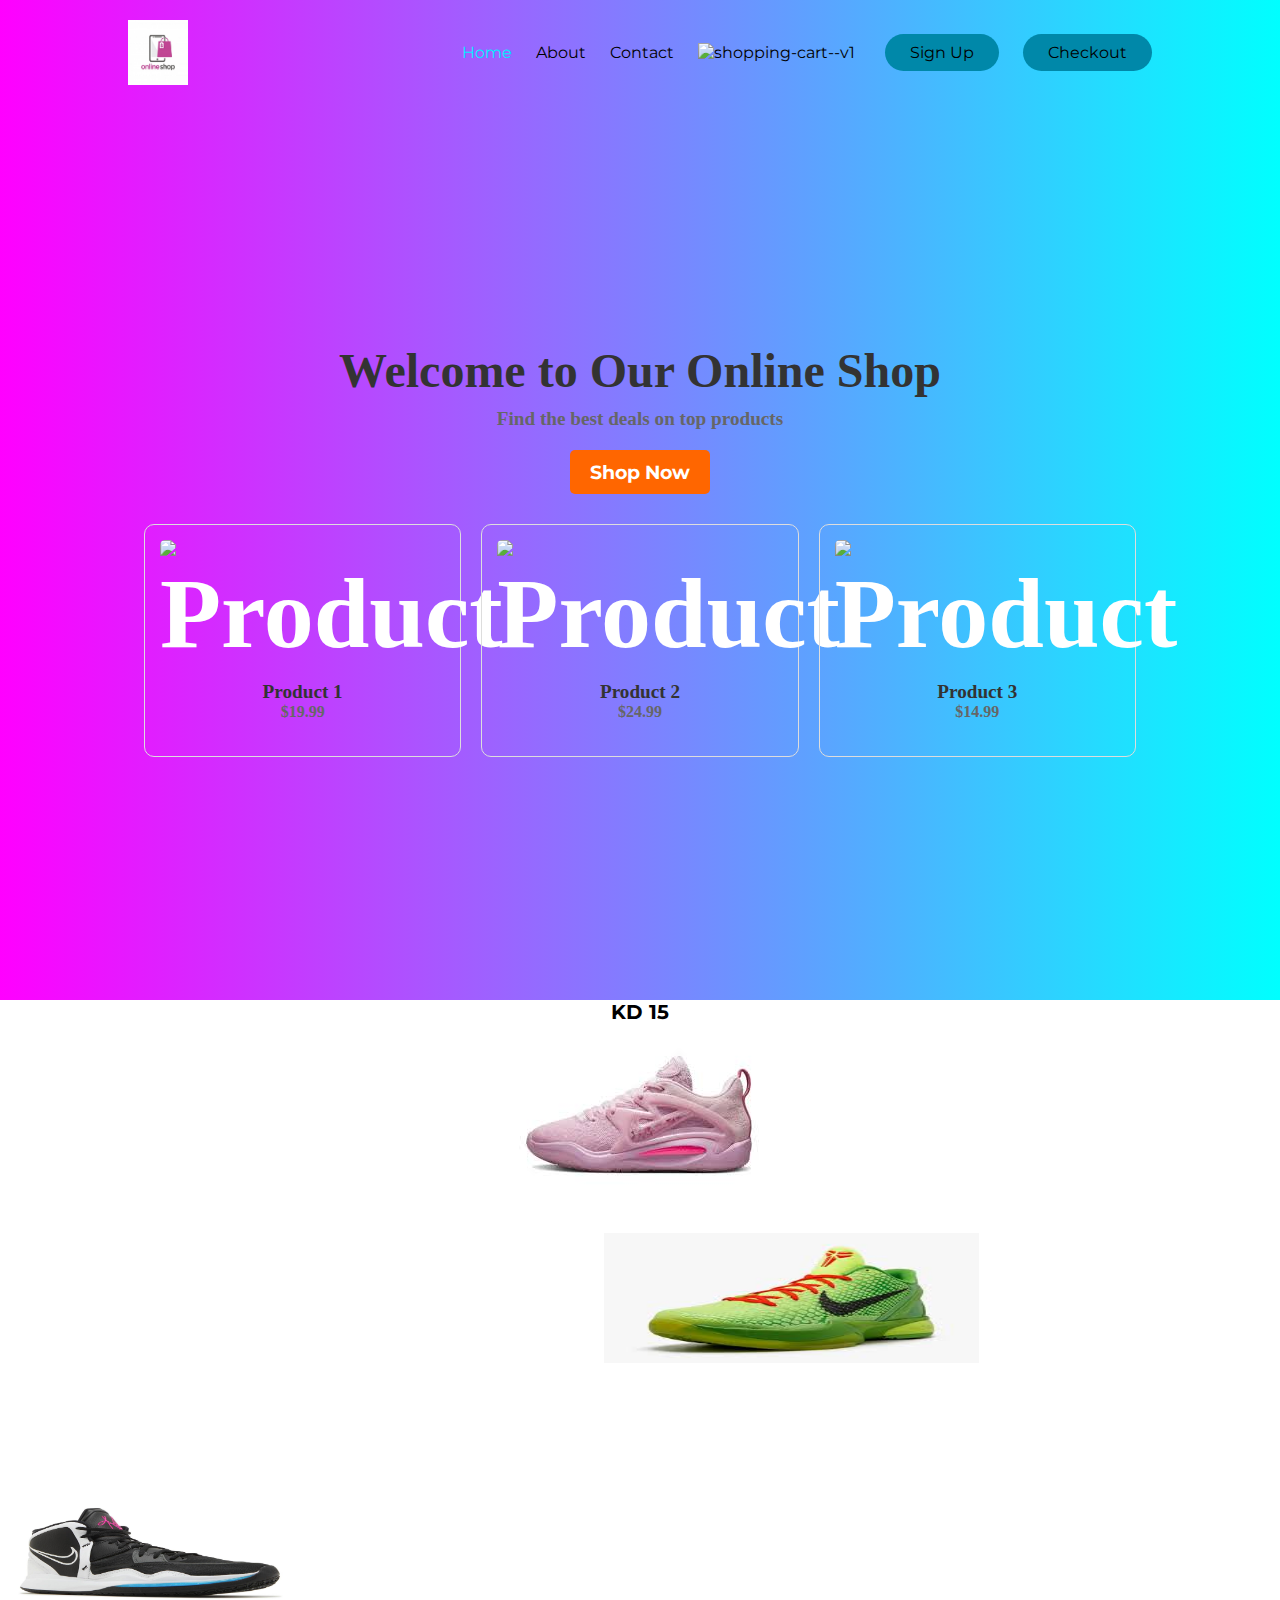
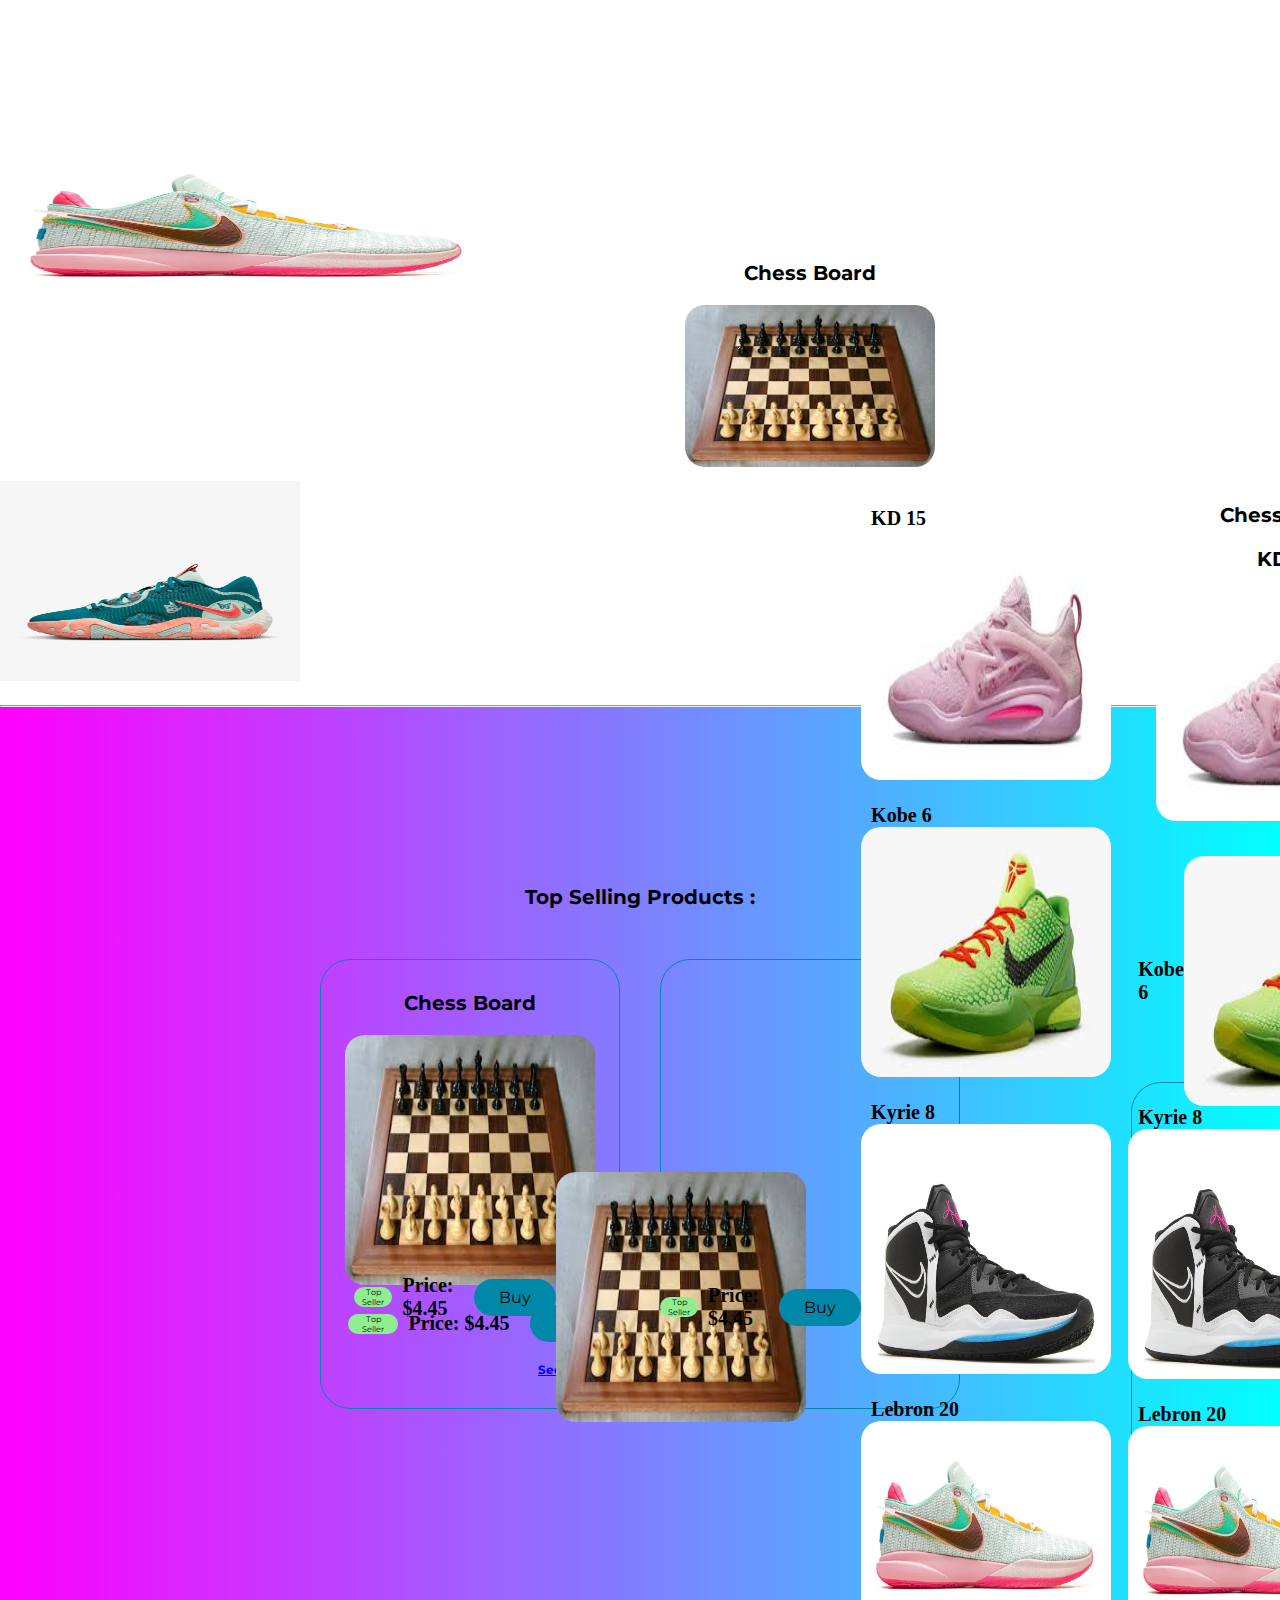
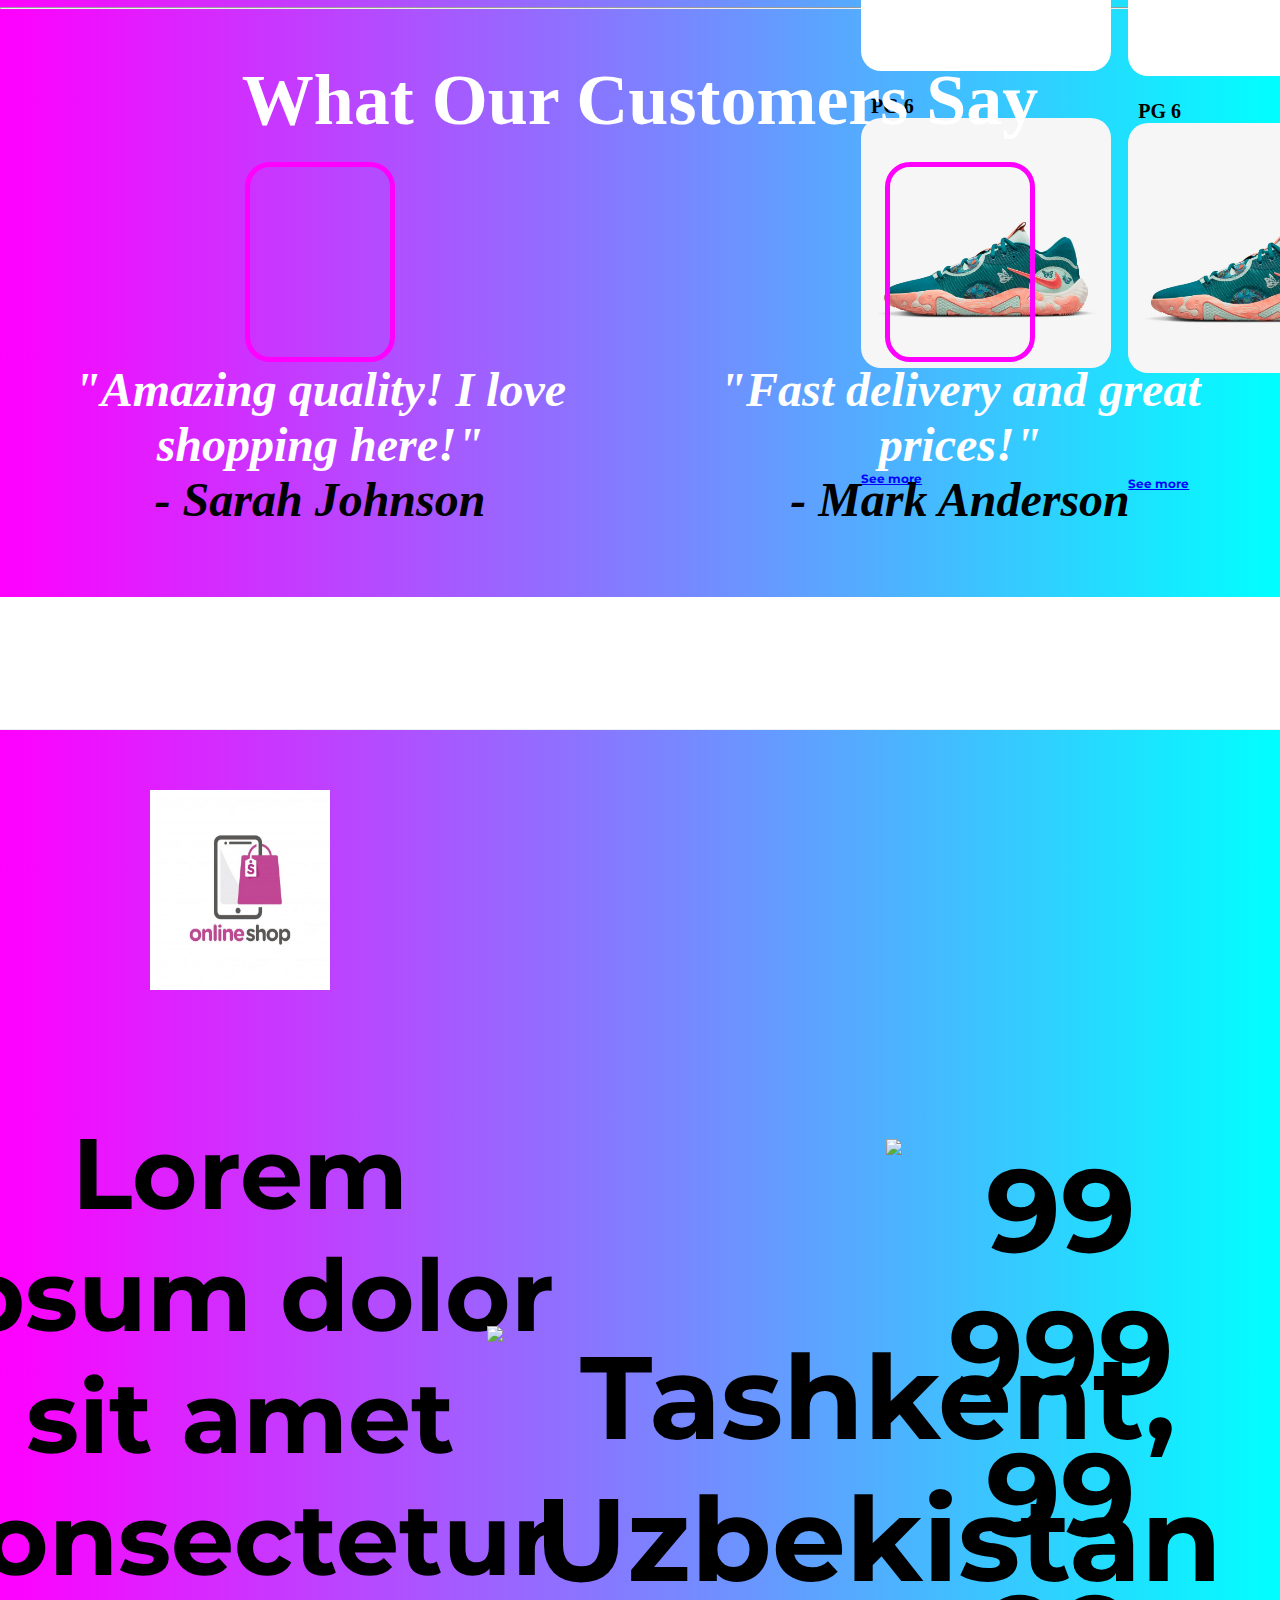
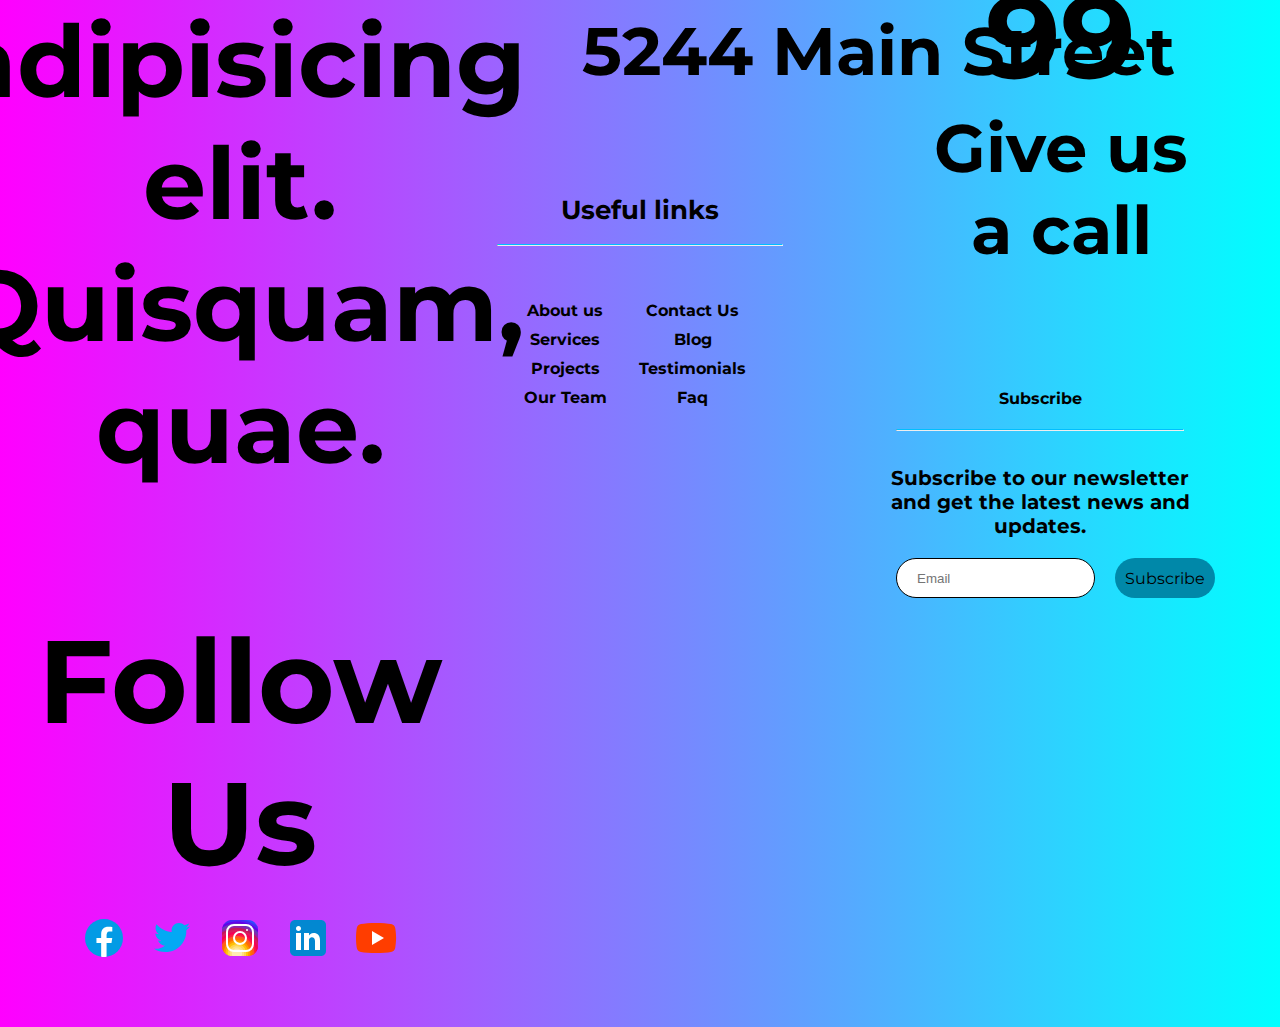
==== commit cb98356e: "Merge branch 'main' into frontend" ====
--- a/src/index.html
+++ b/src/index.html
@@ -8,22 +8,44 @@
     <script defer src="script.js"></script>
 </head>
 <body>
- <header>
-     <img class="logo" src="Logo.png" alt="logo">
-     <nav>
-        <ul class="navLinks">
-            <li><a class ="nav_link active" href="#home">Home</a></li>
-            <li><a href="#top" class="nav_link">Top</a></li>
-            <li><a href="#About" class="nav_link">Review</a></li>
-            <li><a href="catalog.html" class="nav_link"><img width="28" height="28" src="https://img.icons8.com/ios-glyphs/47/shopping-cart--v1.png" alt="shopping-cart--v1"/></a></li>
-        </ul>
-     </nav>
-         <a href="login.html" class="button"><button>Sign Up</button></a>
-
- </header>
+    <header>
+        <img class="logo" src="Logo.png" alt="logo">
+        <nav>
+            <ul class="navLinks">
+                <li><a class="nav_link active" href="#home">Home</a></li>
+                <li><a href="about.html" class="nav_link">About</a></li>
+                <li><a href="#contact" class="nav_link">Contact</a></li>
+                <li><a href="catalog.html" class="nav_link"><img width="28" height="28" src="https://img.icons8.com/ios-glyphs/47/shopping-cart--v1.png" alt="shopping-cart--v1"/></a></li>
+            </ul>
+        </nav>
+        <div class="header-buttons">
+            <a href="login.html" class="button"><button class="signup-btn">Sign Up</button></a>
+            <button class="checkout-btn" onclick="openPaymentModal()">Checkout</button>
+        </div>
+    </header>
+    
+
+ <div id="about-section">
+    <div id="text-content">
+        <h1 id="main-title">To be or not to be</h1>
+        <h2 id="subtitle">About us</h2>
+        <p id="text-1">from here</p>
+        <p id="text-2">to here</p>
+    </div>
+
+    <div class="image-container">
+        <img src="laptop.jpg" alt="Laptop with shopping cart" class="cart-image">
+    </div>
+</div>
+
+
+
 
  <section class="Home" id="home">
-     <div class="hero-section">
+     
+
+ <section class="Home" id="home">
+   <div class="hero-section">
          <h1>Welcome to Our Online Shop</h1>
          <p>Find the best deals on top products</p>
          <a href="catalog.html" class="shop-now">Shop Now</a>
@@ -44,6 +66,29 @@
                  <h3>Product 3</h3>
                  <p>$14.99</p>
              </div>
+           </section>
+ <section class="About" id="about">
+     <div class="animationContainer">
+         <div class="Item item1">
+             <p>KD 15</p>
+             <img src="KD15.jpg" alt="Image 1" width="290" height="174">
+         </div>
+         <div class="Item item2">
+             <p>Kobe 6</p>
+             <img src="Kobe_Shoes.jpg" alt="Image 2" width="375" height="130">
+         </div>
+         <div class="Item item3">
+             <p>Kyrie 8</p>
+             <img src="Kyrie_infinity.jpg" alt="Image 3" width="300" height="125">
+         </div>
+         <div class="Item item4">
+             <p>Lebron 20</p>
+             <img src="Lebron20.png" alt="Image 4" width="497" height="200">
+         </div>
+         <div class="Item item5">
+             <p>PG6</p>
+             <img src="PG6.jpg" alt="Image 5" width="300" height="200">
+
          </div>
      </div>
  </section>
@@ -56,7 +101,8 @@
         <div class="ItemContainer">
             <p class="ItemName">Chess Board</p>
 
-            <img src="chessboard.jpg" alt="">
+
+     <img src="chessboard.jpg" alt="">
 
             <div class="Description">
                 <button class="TopSellerBadge">Top Seller</button>
@@ -77,20 +123,64 @@
              <p>Price: $4.45 </p>
 
              <button class="Buy">Buy</button>
-         </div>
-
-         <a href="#" class="SeeMore">See more</a>
-     </div>
-        <div class="ItemContainer">
-         <p class="ItemName">Chess Board</p>
-
-         <img src="chessboard.jpg" alt="">
+             <img src="chessboard.jpg" alt="">
 
          <div class="Description">
              <button class="TopSellerBadge">Top Seller</button>
              <p>Price: $4.45 </p>
 
              <button class="Buy">Buy</button>
+           
+     <div class="animationContainer">
+         <div class="Item item12">
+             <p>KD 15</p>
+             <img src="KD15.jpg" alt="Image 1" width="290" height="174">
+         </div>
+         <div class="Item item22">
+             <p>Kobe 6</p>
+             <img src="Kobe_Shoes.jpg" alt="Image 2" width="375" height="130">
+         </div>
+         <div class="Item item32">
+             <p>Kyrie 8</p>
+             <img src="Kyrie_infinity.jpg" alt="Image 3" width="300" height="125">
+         </div>
+         <div class="Item item42">
+             <p>Lebron 20</p>
+             <img src="Lebron20.png" alt="Image 4" width="497" height="200">
+         </div>
+         <div class="Item item52">
+             <p>PG 6</p>
+             <img src="PG6.jpg" alt="Image 5" width="300" height="200">
+
+         </div>
+
+         <a href="#" class="SeeMore">See more</a>
+     </div>
+        <div class="ItemContainer">
+         <p class="ItemName">Chess Board</p>
+
+
+     <div class="animationContainer thirdContainer">
+         <div class="Item item1">
+             <p>KD 15</p>
+             <img src="KD15.jpg" alt="Image 1" width="290" height="174">
+         </div>
+         <div class="Item item2">
+             <p>Kobe 6</p>
+             <img src="Kobe_Shoes.jpg" alt="Image 2" width="375" height="130">
+         </div>
+         <div class="Item item3">
+             <p>Kyrie 8</p>
+             <img src="Kyrie_infinity.jpg" alt="Image 3" width="300" height="125">
+         </div>
+         <div class="Item item4">
+             <p>Lebron 20</p>
+             <img src="Lebron20.png" alt="Image 4" width="497" height="200">
+         </div>
+         <div class="Item item5">
+             <p>PG 6</p>
+             <img src="PG6.jpg" alt="Image 5" width="300" height="200">
+
          </div>
 
          <a href="#" class="SeeMore">See more</a>
@@ -121,6 +211,13 @@
      <p>Your details successfully submitted.</p>
      <button onclick="closePopup()">OK</button>
  </div>
+
+ <div id="paymentModal" class="modal">
+    <div class="modal-content">
+        <span class="close" onclick="closePaymentModal()">&times;</span>
+        <iframe src="checkout.html" class="payment-frame"></iframe>
+    </div>
+</div>
 
 <footer>
     <div class="footer_content1">
@@ -212,7 +309,6 @@
                 </button>
                 </div>
             </div>
-
         </div>
     </div>
 
--- a/src/styles.css
+++ b/src/styles.css
@@ -447,4 +447,110 @@
     top: 50%;
     transform: translate(-50%,-50%) scale(1);
     transition: all 0.3s ease 0s;
-}+}
+
+.about-section {
+    display: flex;
+    align-items: center;
+    justify-content: flex-end;
+    height: 100vh;
+    position: relative;
+}
+
+.image-container {
+    position: absolute;
+    top: 0;
+    left: 0;
+    width: 100%;
+    height: 100%;
+    overflow: hidden;
+    z-index: -1;
+}
+
+.animated-image {
+    width: 100%;
+    height: 100%;
+    object-fit: cover;
+    filter: brightness(70%);
+    animation: imageMove 10s infinite alternate;
+}
+
+.text-container {
+    color: white;
+    max-width: 40%;
+    margin-right: 5%;
+}
+
+.animated-text {
+    animation: textFadeIn 2s ease-out;
+}
+
+@keyframes imageMove {
+    0% { transform: scale(1) translateX(0); }
+    100% { transform: scale(1.1) translateX(-10px); }
+}
+
+@keyframes textFadeIn {
+    from { opacity: 0; transform: translateY(20px); }
+    to { opacity: 1; transform: translateY(0); }
+}
+
+.modal {
+    display: none;
+    justify-content: center;
+    align-items: center;
+    flex-direction: column;
+    position: fixed;
+    top: 0;
+    left: 0;
+    width: 100%;
+    height: 100%;
+    background: rgba(0, 0, 0, 0.5);
+}
+.modal.show {
+    opacity: 1;
+    visibility: visible;
+}
+
+.modal-content {
+    background: white;
+    padding: 20px;
+    border-radius: 10px;
+    width: 400px;
+    height: 500px;
+    position: relative;
+}
+
+.close {
+    position: absolute;
+    top: 10px;
+    right: 15px;
+    font-size: 20px;
+    cursor: pointer;
+}
+
+.payment-frame {
+    width: 100%;
+    height: 90%;
+    border: none;
+}
+.close {
+    position: absolute;
+    top: 10px;
+    right: 15px;
+    font-size: 22px;
+    font-weight: bold;
+    color: red;
+    cursor: pointer;
+    transition: color 0.3s;
+}
+
+.close:hover {
+    color: darkred;
+}
+
+.checkout-btn:hover {
+    transform: scale(1.1); /* Slightly increase size */
+    box-shadow: 0 4px 10px rgba(0, 91, 187, 0.5); /* Add shadow */
+    background: linear-gradient(45deg, #0056b3, #004494); /* Darker gradient */
+}
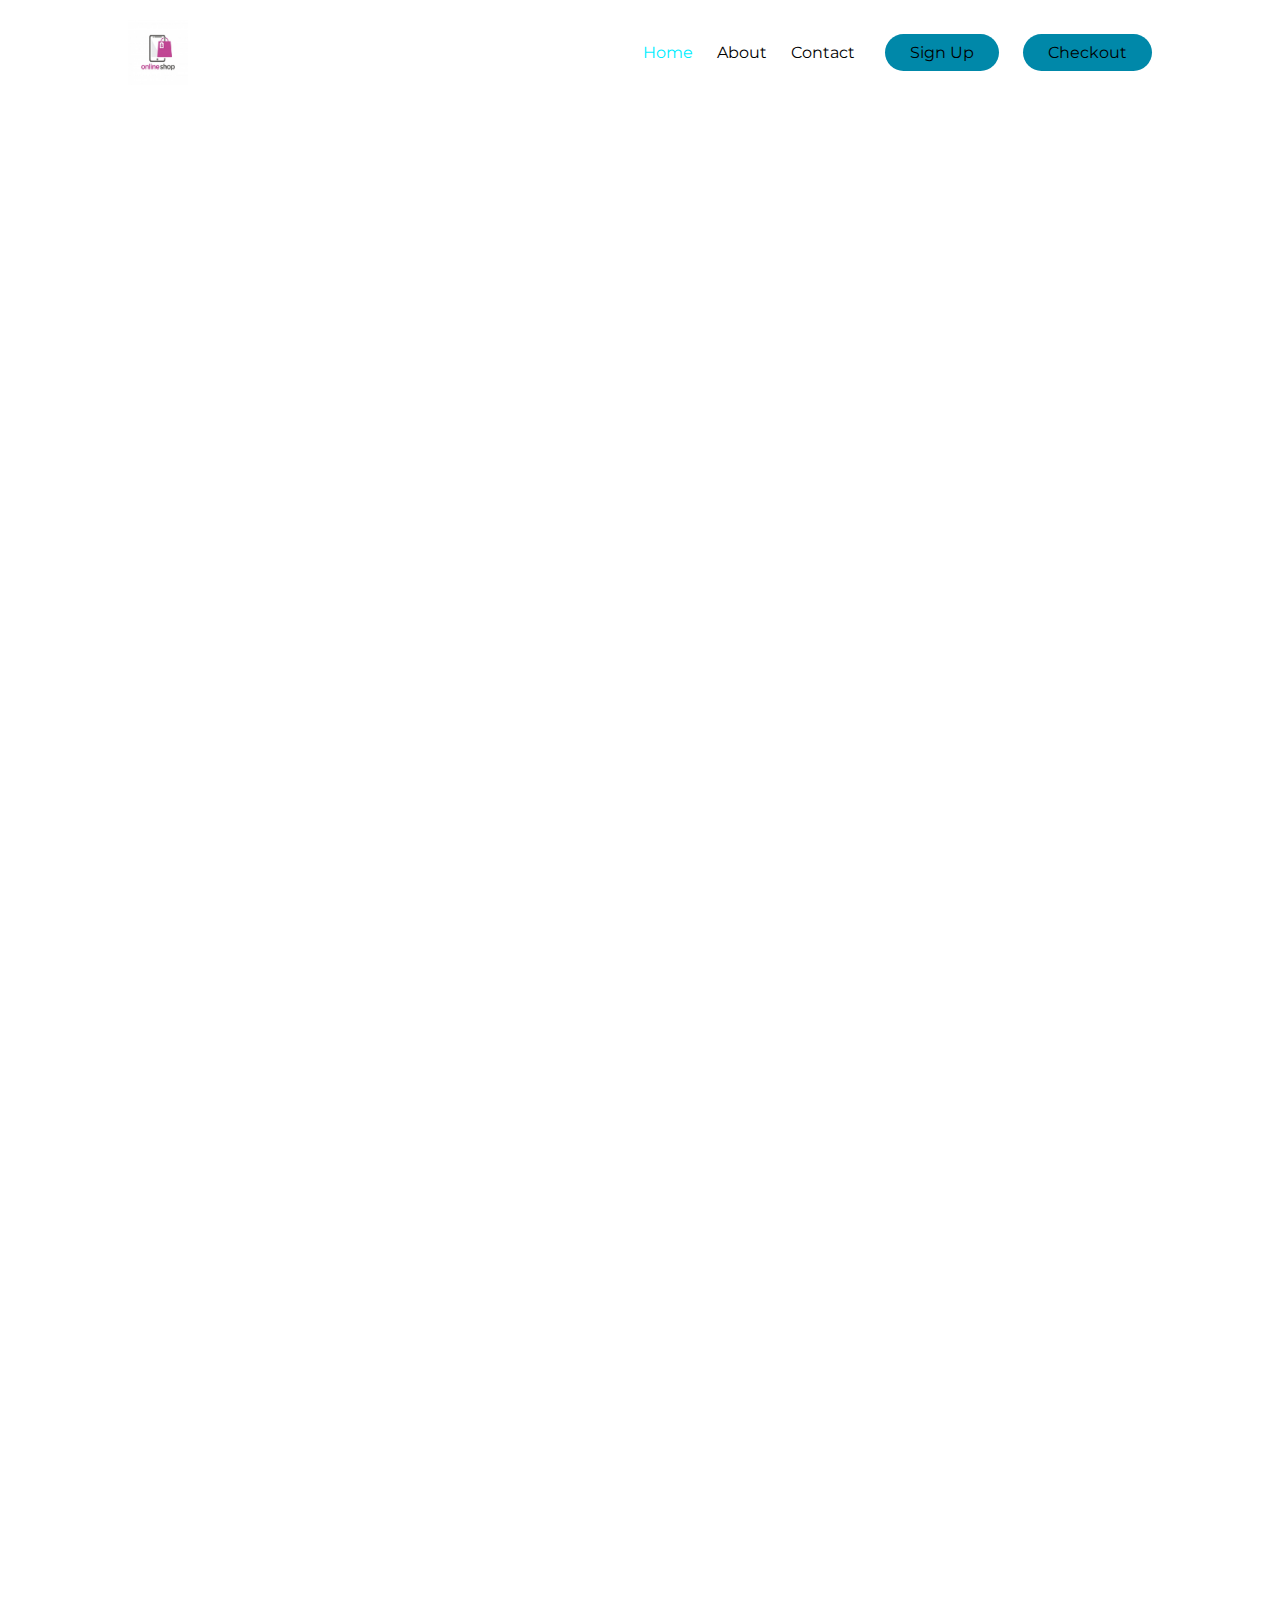
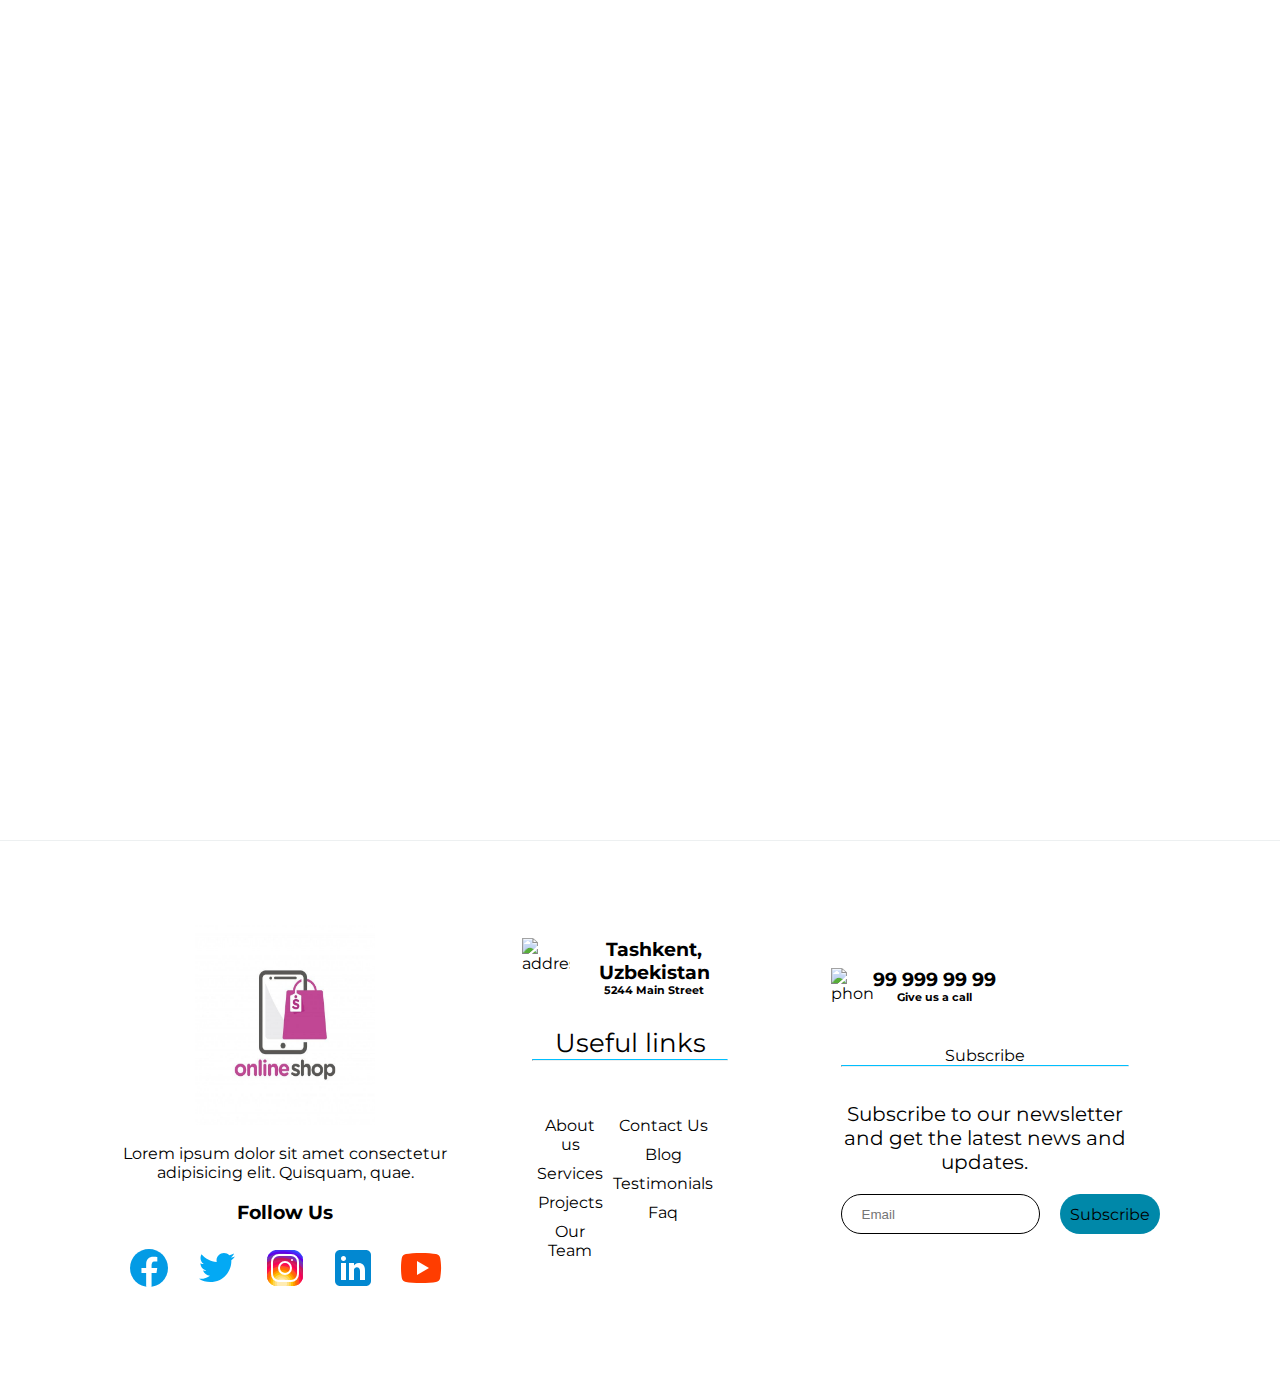
==== commit 06013abe: "Revert "update"" ====
--- a/src/index.html
+++ b/src/index.html
@@ -15,7 +15,6 @@
                 <li><a class="nav_link active" href="#home">Home</a></li>
                 <li><a href="about.html" class="nav_link">About</a></li>
                 <li><a href="#contact" class="nav_link">Contact</a></li>
-                <li><a href="catalog.html" class="nav_link"><img width="28" height="28" src="https://img.icons8.com/ios-glyphs/47/shopping-cart--v1.png" alt="shopping-cart--v1"/></a></li>
             </ul>
         </nav>
         <div class="header-buttons">
@@ -39,34 +38,7 @@
 </div>
 
 
-
-
- <section class="Home" id="home">
-     
-
- <section class="Home" id="home">
-   <div class="hero-section">
-         <h1>Welcome to Our Online Shop</h1>
-         <p>Find the best deals on top products</p>
-         <a href="catalog.html" class="shop-now">Shop Now</a>
-
-         <div class="product-grid">
-             <div class="product-card">
-                 <img src="https://via.placeholder.com/200" alt="Product">
-                 <h3>Product 1</h3>
-                 <p>$19.99</p>
-             </div>
-             <div class="product-card">
-                 <img src="https://via.placeholder.com/200" alt="Product">
-                 <h3>Product 2</h3>
-                 <p>$24.99</p>
-             </div>
-             <div class="product-card">
-                 <img src="https://via.placeholder.com/200" alt="Product">
-                 <h3>Product 3</h3>
-                 <p>$14.99</p>
-             </div>
-           </section>
+ <section class="Home" id="home"></section>
  <section class="About" id="about">
      <div class="animationContainer">
          <div class="Item item1">
@@ -88,49 +60,9 @@
          <div class="Item item5">
              <p>PG6</p>
              <img src="PG6.jpg" alt="Image 5" width="300" height="200">
-
          </div>
      </div>
- </section>
- <hr>
- <section class="TopSeller" id="top">
-     <div class="item1">
-         <p>Top Selling Products :</p>
-     </div>
-     <div class="item2">
-        <div class="ItemContainer">
-            <p class="ItemName">Chess Board</p>
-
-
-     <img src="chessboard.jpg" alt="">
-
-            <div class="Description">
-                <button class="TopSellerBadge">Top Seller</button>
-                <p>Price: $4.45 </p>
-
-                <button class="Buy">Buy</button>
-            </div>
-
-            <a href="#" class="SeeMore">See more</a>
-        </div>
-        <div class="ItemContainer">
-         <p class="ItemName">Chess Board</p>
-
-         <img src="chessboard.jpg" alt="">
-
-         <div class="Description">
-             <button class="TopSellerBadge">Top Seller</button>
-             <p>Price: $4.45 </p>
-
-             <button class="Buy">Buy</button>
-             <img src="chessboard.jpg" alt="">
-
-         <div class="Description">
-             <button class="TopSellerBadge">Top Seller</button>
-             <p>Price: $4.45 </p>
-
-             <button class="Buy">Buy</button>
-           
+
      <div class="animationContainer">
          <div class="Item item12">
              <p>KD 15</p>
@@ -151,13 +83,8 @@
          <div class="Item item52">
              <p>PG 6</p>
              <img src="PG6.jpg" alt="Image 5" width="300" height="200">
-
-         </div>
-
-         <a href="#" class="SeeMore">See more</a>
+         </div>
      </div>
-        <div class="ItemContainer">
-         <p class="ItemName">Chess Board</p>
 
 
      <div class="animationContainer thirdContainer">
@@ -180,31 +107,13 @@
          <div class="Item item5">
              <p>PG 6</p>
              <img src="PG6.jpg" alt="Image 5" width="300" height="200">
-
-         </div>
-
-         <a href="#" class="SeeMore">See more</a>
-     </div>
+         </div>
      </div>
  </section>
- <hr>
- <section id='About' >
-     <div class="testimonials">
-     <h2>What Our Customers Say</h2>
-         <div class="reviews">
-      <div class="review">
-         <div class="review-img"></div>
-         <p>"Amazing quality! I love shopping here!"</p>
-         <h4>- Sarah Johnson</h4>
-     </div>
-     <div class="review">
-         <div class="review-img"></div>
-         <p>"Fast delivery and great prices!"</p>
-         <h4>- Mark Anderson</h4>
-     </div>
-     </div>
-         </div>
+ <section id="contact">
+
  </section>
+
  <div class="popup" id="popup">
      <img src="tick.png" alt="tick">
      <h2>Thank you</h2>
--- a/src/styles.css
+++ b/src/styles.css
@@ -4,111 +4,16 @@
     box-sizing: border-box;
     margin: 0;
     padding: 0;
+    background-color: white;
     scroll-behavior: smooth;
 }
-.hero-section {
-    height: 100vh;
-    display: flex;
-    flex-direction: column;
-    align-items: center;
-    justify-content: center;
-    text-align: center;
-    padding: 20px;
-    background: linear-gradient(to right, #ff00ff, #00ffff);
-}
-
-.reviews{
-    display: flex;
-    flex-direction: row;
-    justify-content: center;
-    text-align: center;
-}
-.review-img {
-    border: 5px solid #ff00ff;
-    overflow: hidden;
-    height: 200px;
-    width: 150px;
-    border-radius: 25px;
-    margin-left: 175px;
-}
-.testimonials {
-    font-size: 48px;
-    background: linear-gradient(to right, #ff00ff, #00ffff);
-    text-align: center;
-    padding: 50px 0;
-}
-.review {
-    margin: 20px auto;
-    max-width: 500px;
-    font-style: italic;
-}
-
-
-.hero-section h1 {
-    font-size: 3rem;
-    color: #333;
-    margin-bottom: 10px;
-}
-
-.hero-section p {
-    font-size: 1.2rem;
-    color: #666;
-    margin-bottom: 20px;
-}
-
-.shop-now {
-    padding: 10px 20px;
-    font-size: 1.2rem;
-    color: white;
-    background-color: #ff6600;
-    border: none;
-    border-radius: 5px;
-    cursor: pointer;
-    text-decoration: none;
-}
-
-.shop-now:hover {
-    background-color: #e55d00;
-}
-
-.product-grid {
-    display: grid;
-    grid-template-columns: repeat(auto-fit, minmax(200px, 1fr));
-    gap: 20px;
-    width: 80%;
-    margin-top: 30px;
-}
-
-.product-card {
-    border: 1px solid #ddd;
-    padding: 15px;
-    text-align: center;
-    border-radius: 10px;
-}
-
-.product-card img {
-    width: 100%;
-    height: auto;
-    border-radius: 5px;
-}
-
-.product-card h3 {
-    margin-top: 10px;
-    font-size: 1.2rem;
-    color: #333;
-}
-
-.product-card p {
-    color: #666;
-    font-size: 1rem;
-}
-
 li,a,button{
     font-family: 'Montserrat', sans-serif;
     font-size: 16px;
     color: black;
     text-decoration: none;
 }
+
 header{
     position: fixed;
     top: 0;
@@ -119,31 +24,48 @@
     justify-content : flex-end;
     align-items: center;
     padding: 20px 10%;
-
-    background: linear-gradient(to right, #ff00ff, #00ffff);
-}
+}
+
 .logo{
     cursor: pointer;
     margin-right: auto;
     height: 65px;
     width:60px;
 }
+
 .navLinks{
    list-style: none;
 }
+
 .navLinks li {
     display: inline-block;
-    padding: 0 10px;
-}
+    padding: 0px 10px;
+}
+
 .navLinks li a {
     transition: all 0.3s ease 0s;
 }
+
 .navLinks li a:hover {
     color: #0088a9;
 }
+
 nav a.active{
     color: #0ef;
 }
+
+.About{
+    max-height: 625px;
+    display: flex;
+    justify-content: center;
+    align-items: center;
+    flex-direction: column;
+    color: #edf0f1;
+    text-align: center;
+    padding: 40px 10%;
+    font-family: 'Montserrat', sans-serif;
+}
+
 button{
     margin-left: 20px;
     padding: 9px 25px;
@@ -153,6 +75,7 @@
     cursor: pointer;
     transition: all 0.3s ease 0s;
 }
+
 button:hover{
     background-color: rgba(0, 136, 169, 0.8);
 }
@@ -164,108 +87,93 @@
     color: #fff;
     font-weight: 700;
 }
+
 .Home{
     min-height: 100vh;
 }
-.cart{
-    height: 100px;
-    width: 100px;
-}
-.TopSeller{
-    padding: 0;
-    height: 100vh;
-    width: 100%;
-    display: flex;
-    align-items: center;
-    justify-content: center;
-    flex-direction: column;
-    background: linear-gradient(to right, #ff00ff, #00ffff);
+
+.animationContainer{
+    margin-bottom: 30px;
+    display: flex;
+    justify-content: center;
+    align-items: center;
+    width: 95%;
+    max-width: 1536px;
+    margin-inline: auto;
+    position: relative;
+    height: 150px;
+    overflow: hidden;
+    mask-image: linear-gradient(
+    to right,
+    rgba(0,0,0,0),
+    rgba(0,0,0,1) 20%,
+    rgba(0,0,0,1) 80%,
+    rgba(0,0,0,0)
+    );
+}
+.thirdContainer{
+    margin-bottom: 0;
+}
+.Item{
+    width: 250px;
+    height: 125px;
+    background-color: white;
+    border: 1px solid black;
+    border-radius: 6px;
+    position: absolute;
+    left: max(calc(250px * 5),100%);
+    animation: scrollLeft 20s linear infinite;
+    display: flex;
+    justify-content: center;
+    align-items: center;
+    transition: all 0.3s ease-out;
+}
+.Item p{
+    font-size: 16px;
+    background-color: white;
+    color: black;
 }
 .item1{
-    margin-bottom: 30px;
-    color: black;
-    font-size: 20px ;
-    font-family: 'Montserrat', sans-serif;
-    text-align: center;
+    animation-delay: calc(20s/5*( 5 - 1) *-1 );
+}
+.Item:hover{
+    transform: scale(1.2);
 }
 .item2{
-    display: flex;
-    flex-direction: row;
-    justify-content: center;
-    align-items: center;
-
-}
-@media (max-width: 800px) {
-    .item2 {
-        flex-direction: column;
+    animation-delay: calc(20s/5*(5 - 2) *-1)
+}
+.item3{
+    animation-delay: calc(20s/5*( 5 - 3) *-1)
+}
+.item4{
+    animation-delay: calc(20s/5*( 5 - 4)*-1)
+}
+.item5{
+    animation-delay: calc(20s/5*( 5 - 5)*-1)
+}
+.item12{
+    animation-delay: calc(20s/5*( 5 - 1.5) *-1 );
+}
+.item22{
+    animation-delay: calc(20s/5*( 5 - 2.5) *-1 );
+}
+.item32{
+    animation-delay: calc(20s/5*( 5 - 3.5) *-1 );
+}
+.item42{
+    animation-delay: calc(20s/5*( 5 - 4.5) *-1 );
+}
+.item52{
+    animation-delay: calc(20s/5*( 5 - 0.5) *-1 );
+}
+
+/*Animation*/
+@keyframes scrollLeft{
+    to{
+        left: -250px;
     }
 }
-h4{
-    color: black;
-}
-.ItemContainer{
-    border: 1px solid #0088a9;
-    border-radius: 30px;
-    display: flex;
-    flex-direction: column;
-    justify-content: center;
-    align-items: center;
-    height: 450px;
-    width: 300px;
-    margin: 20px;
-}
-.ItemContainer img{
-    height: 250px;
-    width: 250px;
-    border-radius: 20px;
-}
-.Buy{
-    margin-left: 20px;
-}
-.Description{
-    max-width: 480px;
-    display: flex;
-    justify-content: center;
-    align-items: center;
-    flex-direction: row;
-    margin-top: 20px;
-}
-.Description p{
-    margin-left: 10px;
-    font-size: 20px;
-    color: black;
-}
-.TopSellerBadge{
-    background-color: lightgreen;
-    width: 50px;
-    padding:0 8px;
-    border-radius: 50px;
-    font-size: 8px;
-    color: black;
-}
-.TopSellerBadge:hover{
-    background-color: forestgreen;
-    cursor: pointer;
-}
-.ItemName{
-    margin-bottom: 20px;
-    font-size: 20px;
-    color: black;
-    text-align: center;
-    font-family: 'Montserrat', sans-serif;
-}
-.ItemContainer h1{
-    margin-top: 20px;
-}
-.SeeMore {
-    text-decoration: underline;
-    text-underline: #0088a9;
-    margin-left:auto;
-    margin-top: 20px;
-    margin-right:20px;
-    font-size: 12px;
-    color: blue;
-}
+
 
 
 /*Footer style beginning*/
@@ -279,7 +187,6 @@
     padding: 40px 10%;
     border-top: 1px solid #edf0f1;
     font-family: 'Montserrat', sans-serif;
-    background: linear-gradient(to right, #ff00ff, #00ffff);
 }
 .footer_content1{
     display: flex;
@@ -295,23 +202,27 @@
     height: 200px;
     width: 180px;
 }
+
 .social_media {
     display: flex;
     justify-content: center;
     align-items: center;
     margin-top: 20px;
 }
+
 .social_media i {
     font-size: 20px;
     margin: 0 10px;
     cursor: pointer;
 }
+
 .footer_content2{
     padding: 46.6px;
     width: 400px;
     min-height: 90%;
     margin-right:auto;
 }
+
 .footer_content2_location{
     display: flex;
     justify-content: left;
@@ -354,6 +265,7 @@
 .Nav ul li a{
     font-size: 16px;
 }
+
 .footer_content3{
     padding: 46px;
     width: 400px;
@@ -374,6 +286,7 @@
     font-size: 20px;
     margin-top: 25px;
 }
+
 .btn{
     background-color: #0088a9;
     padding: 10px 10px;
@@ -383,6 +296,7 @@
     height: 40px;
     width: 100px;
 }
+
 .input{
     display: flex;
     flex-direction: row;
@@ -442,6 +356,7 @@
     margin-top: 20px;
     box-shadow: 0 5px 5px rgba(0,0,0,0.2) ;
 }
+
 .openPopup{
     visibility: visible;
     top: 50%;
